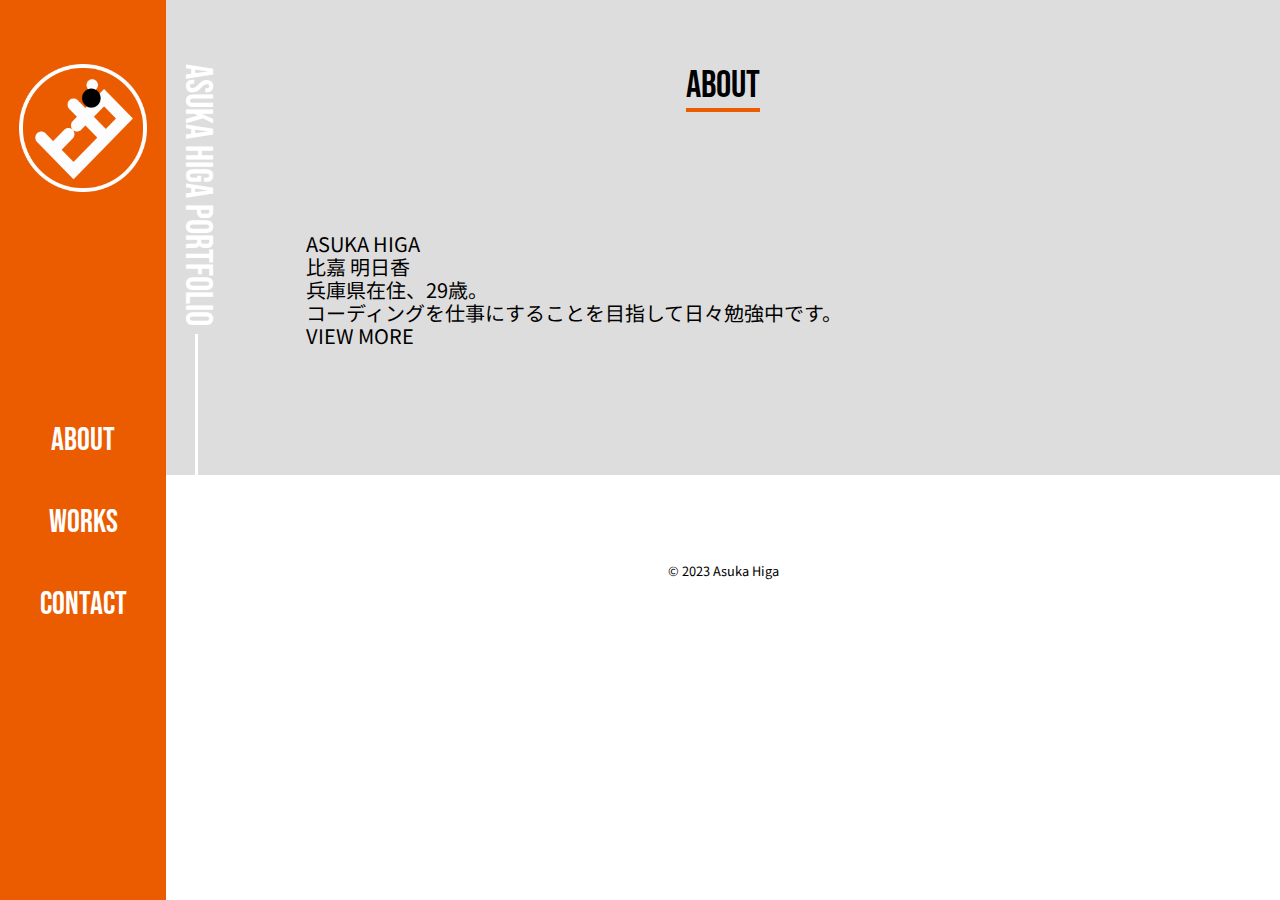
==== index.html @ 5a479517 "9/2" ====
<!DOCTYPE html>
<html lang="ja">

<head>
  <meta charset="UTF-8">
  <meta name="viewport" content="width=device-width, initial-scale=1.0">
  <title>Asuka Higa Portfolio</title>
  <meta name="description" content="コーダー・マークアップエンジニア・フロントエンドエンジニアを目指す、比嘉明日香のポートフォリオサイトです。">
  <link rel="stylesheet" href="css/destyle.css">
  <link rel="stylesheet" href="css/style.css">
  <link rel="preconnect" href="https://fonts.googleapis.com">
  <link rel="preconnect" href="https://fonts.gstatic.com" crossorigin>
  <link href="https://fonts.googleapis.com/css2?family=Bebas+Neue&family=Inter&family=Noto+Sans+JP&display=swap"
    rel="stylesheet">
  <script src="js/jquery-3.7.1.min.js"></script>
  <script src="js/jquery.easing.1.3.js"></script>
  <link rel="icon" href="img/favicon.ico">
</head>

<body>
  <!-- headerとmainで2カラムを作成するためのdiv -->
  <div class="container_header-main">

    <!-- header -->
    <header class="header font2">
      <a href="index.html">
        <img src="img/logo.png" alt="サイトのロゴマーク" class="logo">
      </a>
      <!-- h1 画面左端でスクロールに追従 -->
      <div class="container_h1">
        <h1 class="main-title">ASUKA HIGA PORTFOLIO</h1>
        <div class="main-arrow"></div>
      </div><!-- /.container_h1 -->
      <div class="hamburger-icon">
        <span class="hamburger-icon-dots1"></span>
        <span class="hamburger-icon-dots2"></span>
      </div>
      <nav class="header-nav">
        <ul class="header-nav-list font2">
          <li class="header-nav-item"><a href="about.html">ABOUT</a></li>
          <li class="header-nav-item"><a href="works.html">WORKS</a></li>
          <li class="header-nav-item"><a href="contact.html">CONTACT</a></li>
        </ul>
      </nav>
    </header>

    <!-- mainとfooterを内包するdiv -->
    <div class="container_main-footer">

      <!-- main -->
      <main class="main">

        <!-- about section -->
        <section class="about-section">
          <h2 class="about-title h2 font2">ABOUT</h2>
          <div class="container_about-texts contents">
            <div class="container_name">
              <p class="name_alphabet">ASUKA HIGA</p>
              <p class="name_kanji">比嘉 明日香</p>
            </div><!-- /.container_name -->
            <div class="container_self-introduction">
              <p class="self-introduction-text1">兵庫県在住、29歳。</p>
              <p class="self-introduction-text2">コーディングを仕事にすることを目指して日々勉強中です。</p>
            </div><!-- /.container_self-introduction -->
            <div class="container_viewmore">
              <a href="about.html">
                <p class="viewmore-text">VIEW MORE</p>
              </a>
            </div><!-- /.container_viewmore -->
          </div><!-- /.container_about-texts -->
          <div class="firstview-img"></div>
        </section>
      </main>

      <footer class="footer">
        <small>&copy 2023 Asuka Higa</small>
      </footer>
    </div><!-- /.container_main-footer -->
  </div><!-- /.container_header-main -->

  <script src="js/main.js"></script>
</body>

</html>
---- css/destyle.css ----
/*! destyle.css v4.0.0 | MIT License | https://github.com/nicolas-cusan/destyle.css */

/* Reset box-model and set borders */
/* ============================================ */

*,
::before,
::after {
  box-sizing: border-box;
  border-style: solid;
  border-width: 0;
}

/* Document */
/* ============================================ */

/**
 * 1. Correct the line height in all browsers.
 * 2. Prevent adjustments of font size after orientation changes in iOS.
 * 3. Remove gray overlay on links for iOS.
 */

html {
  line-height: 1.15; /* 1 */
  -webkit-text-size-adjust: 100%; /* 2 */
  -webkit-tap-highlight-color: transparent; /* 3*/
}

/* Sections */
/* ============================================ */

/**
 * Remove the margin in all browsers.
 */

body {
  margin: 0;
}

/**
 * Render the `main` element consistently in IE.
 */

main {
  display: block;
}

/* Vertical rhythm */
/* ============================================ */

p,
table,
blockquote,
address,
pre,
iframe,
form,
figure,
dl {
  margin: 0;
}

/* Headings */
/* ============================================ */

h1,
h2,
h3,
h4,
h5,
h6 {
  font-size: inherit;
  font-weight: inherit;
  margin: 0;
}

/* Lists (enumeration) */
/* ============================================ */

ul,
ol {
  margin: 0;
  padding: 0;
  list-style: none;
}

/* Lists (definition) */
/* ============================================ */

dt {
  font-weight: bold;
}

dd {
  margin-left: 0;
}

/* Grouping content */
/* ============================================ */

/**
 * 1. Add the correct box sizing in Firefox.
 * 2. Show the overflow in Edge and IE.
 */

hr {
  box-sizing: content-box; /* 1 */
  height: 0; /* 1 */
  overflow: visible; /* 2 */
  border-top-width: 1px;
  margin: 0;
  clear: both;
  color: inherit;
}

/**
 * 1. Correct the inheritance and scaling of font size in all browsers.
 * 2. Correct the odd `em` font sizing in all browsers.
 */

pre {
  font-family: monospace, monospace; /* 1 */
  font-size: inherit; /* 2 */
}

address {
  font-style: inherit;
}

/* Text-level semantics */
/* ============================================ */

/**
 * Remove the gray background on active links in IE 10.
 */

a {
  background-color: transparent;
  text-decoration: none;
  color: inherit;
}

/**
 * 1. Remove the bottom border in Chrome 57-
 * 2. Add the correct text decoration in Chrome, Edge, IE, Opera, and Safari.
 */

abbr[title] {
  text-decoration: underline dotted; /* 2 */
}

/**
 * Add the correct font weight in Chrome, Edge, and Safari.
 */

b,
strong {
  font-weight: bolder;
}

/**
 * 1. Correct the inheritance and scaling of font size in all browsers.
 * 2. Correct the odd `em` font sizing in all browsers.
 */

code,
kbd,
samp {
  font-family: monospace, monospace; /* 1 */
  font-size: inherit; /* 2 */
}

/**
 * Add the correct font size in all browsers.
 */

small {
  font-size: 80%;
}

/**
 * Prevent `sub` and `sup` elements from affecting the line height in
 * all browsers.
 */

sub,
sup {
  font-size: 75%;
  line-height: 0;
  position: relative;
  vertical-align: baseline;
}

sub {
  bottom: -0.25em;
}

sup {
  top: -0.5em;
}

/* Replaced content */
/* ============================================ */

/**
 * Prevent vertical alignment issues.
 */

svg,
img,
embed,
object,
iframe {
  vertical-align: bottom;
}

/* Forms */
/* ============================================ */

/**
 * Reset form fields to make them styleable.
 * 1. Make form elements stylable across systems iOS especially.
 * 2. Inherit text-transform from parent.
 */

button,
input,
optgroup,
select,
textarea {
  -webkit-appearance: none; /* 1 */
  appearance: none;
  vertical-align: middle;
  color: inherit;
  font: inherit;
  background: transparent;
  padding: 0;
  margin: 0;
  border-radius: 0;
  text-align: inherit;
  text-transform: inherit; /* 2 */
}

/**
 * Correct cursors for clickable elements.
 */

button,
[type="button"],
[type="reset"],
[type="submit"] {
  cursor: pointer;
}

button:disabled,
[type="button"]:disabled,
[type="reset"]:disabled,
[type="submit"]:disabled {
  cursor: default;
}

/**
 * Improve outlines for Firefox and unify style with input elements & buttons.
 */

:-moz-focusring {
  outline: auto;
}

select:disabled {
  opacity: inherit;
}

/**
 * Remove padding
 */

option {
  padding: 0;
}

/**
 * Reset to invisible
 */

fieldset {
  margin: 0;
  padding: 0;
  min-width: 0;
}

legend {
  padding: 0;
}

/**
 * Add the correct vertical alignment in Chrome, Firefox, and Opera.
 */

progress {
  vertical-align: baseline;
}

/**
 * Remove the default vertical scrollbar in IE 10+.
 */

textarea {
  overflow: auto;
}

/**
 * Correct the cursor style of increment and decrement buttons in Chrome.
 */

[type="number"]::-webkit-inner-spin-button,
[type="number"]::-webkit-outer-spin-button {
  height: auto;
}

/**
 * Correct the outline style in Safari.
 */

[type="search"] {
  outline-offset: -2px; /* 1 */
}

/**
 * Remove the inner padding in Chrome and Safari on macOS.
 */

[type="search"]::-webkit-search-decoration {
  -webkit-appearance: none;
}

/**
 * 1. Correct the inability to style clickable types in iOS and Safari.
 * 2. Fix font inheritance.
 */

::-webkit-file-upload-button {
  -webkit-appearance: button; /* 1 */
  font: inherit; /* 2 */
}

/**
 * Fix appearance for Firefox
 */
[type="number"] {
  -moz-appearance: textfield;
}

/**
 * Clickable labels
 */

label[for] {
  cursor: pointer;
}

/* Interactive */
/* ============================================ */

/*
 * Add the correct display in Edge, IE 10+, and Firefox.
 */

details {
  display: block;
}

/*
 * Add the correct display in all browsers.
 */

summary {
  display: list-item;
}

/*
 * Remove outline for editable content.
 */

[contenteditable]:focus {
  outline: auto;
}

/* Tables */
/* ============================================ */

/**
1. Correct table border color inheritance in all Chrome and Safari.
*/

table {
  border-color: inherit; /* 1 */
  border-collapse: collapse;
}

caption {
  text-align: left;
}

td,
th {
  vertical-align: top;
  padding: 0;
}

th {
  text-align: left;
  font-weight: bold;
}
---- css/style.css ----
@charset "UTF-8";
/******************
      colors
*******************/
/******************
  メディアクエリ
*******************/
/******************
      fonts
*******************/
html {
  font-size: 100%;
}

body {
  font-family: "Noto Sans JP", sans-serif;
  font-size: 1.25rem;
}
@media screen and (max-width: 767px) {
  body {
    font-size: 1rem;
  }
}

.font2 {
  font-family: "Bebas Neue", sans-serif;
}

.font3 {
  font-family: "Inter", sans-serif;
  font-size: 1.8125rem;
}
@media screen and (max-width: 767px) {
  .font3 {
    font-size: 1rem;
  }
}

/******************
    全体で共通
*******************/
a {
  cursor: pointer;
}

section {
  padding: 64px 0 128px 0;
}

.contents {
  width: 75%;
  margin: 0 auto;
}

.h2 {
  width: -moz-fit-content;
  width: fit-content;
  font-size: clamp(2rem, 3vw, 3.5rem);
  border-bottom: 4px solid #EB5C01;
  margin: 0 auto 120px;
}
@media screen and (max-width: 767px) {
  .h2 {
    font-size: 1.5rem;
    margin: 0 auto 48px;
  }
}

/******************
      body
*******************/
.container_header-main {
  display: flex;
}
@media screen and (max-width: 767px) {
  .container_header-main {
    display: block;
  }
}

/******************
      header
*******************/
.header {
  background-color: #EB5C01;
  width: 13%;
  max-width: 192px;
  height: 100vh;
  display: flex;
  flex-direction: column;
  position: sticky;
  top: 0;
  padding-top: 64px;
  position: sticky;
  z-index: 10;
}
@media screen and (max-width: 767px) {
  .header {
    width: 100%;
    max-width: none;
    height: 80px;
    flex-direction: row;
    padding: 16px;
    align-items: center;
    justify-content: space-between;
  }
}
.header .logo {
  display: block;
  margin: 0 auto;
  width: 80%;
  max-width: 128px;
}
@media screen and (max-width: 767px) {
  .header .logo {
    width: 48px;
    max-width: none;
  }
}
.header .container_h1 {
  width: -moz-fit-content;
  width: fit-content;
  display: flex;
  flex-direction: column;
  align-items: center;
  padding: 0 8px;
  position: absolute;
  top: 64px;
  left: 100%;
}
@media screen and (max-width: 767px) {
  .header .container_h1 {
    writing-mode: horizontal-tb;
    position: static;
  }
}
.header .container_h1 .main-title {
  font-size: clamp(2rem, 3vw, 3.5rem);
  color: #fff;
  writing-mode: vertical-rl;
  margin-bottom: 8px;
}
@media screen and (max-width: 767px) {
  .header .container_h1 .main-title {
    font-size: 1.5rem;
    writing-mode: horizontal-tb;
    border-top: solid 1px #fff;
    border-bottom: solid 1px #fff;
    margin: 0;
    padding-inline: 8px;
  }
}
.header .container_h1 .main-arrow {
  width: 3px;
  height: 200px;
  background-color: #fff;
}
@media screen and (max-width: 767px) {
  .header .container_h1 .main-arrow {
    display: none;
  }
}
.header .hamburger-icon {
  display: none;
}
@media screen and (max-width: 767px) {
  .header .hamburger-icon {
    width: 30px;
    height: 30px;
    display: flex;
    align-items: center;
    justify-content: center;
    cursor: pointer;
  }
}
.header .hamburger-icon .hamburger-icon-dots1,
.header .hamburger-icon .hamburger-icon-dots2 {
  display: block;
  background-color: #fff;
  width: 6px;
  height: 6px;
  border-radius: 50%;
  position: absolute;
  transition: transform 0.4s ease;
  transform-origin: center;
}
.header .hamburger-icon .hamburger-icon-dots1::before,
.header .hamburger-icon .hamburger-icon-dots2::before {
  content: "";
  display: block;
  background-color: #fff;
  width: 6px;
  height: 6px;
  border-radius: 50%;
  position: absolute;
  margin-top: -12px;
}
.header .hamburger-icon .hamburger-icon-dots1::after,
.header .hamburger-icon .hamburger-icon-dots2::after {
  content: "";
  display: block;
  background-color: #fff;
  width: 6px;
  height: 6px;
  border-radius: 50%;
  position: absolute;
  margin-top: 12px;
}
.header .hamburger-icon .hamburger-icon-dots1.active {
  transform: rotate(225deg);
}
.header .hamburger-icon .hamburger-icon-dots2.active {
  transform: rotate(-225deg);
}
.header .header-nav {
  flex-grow: 1;
  display: flex;
  align-items: center;
  justify-content: center;
  transition: transform 0.4s ease;
  z-index: -10;
}
@media screen and (max-width: 767px) {
  .header .header-nav {
    width: 100%;
    height: 48px;
    justify-content: space-between;
    position: absolute;
    top: -48px;
    left: 0;
    border-top: solid 1px #fff;
    border-bottom: solid 1px #fff;
    background-color: #EB5C01;
  }
  .header .header-nav.open {
    transform: translateY(128px);
  }
}
@media screen and (max-width: 767px) {
  .header .header-nav-list {
    width: 100%;
    display: flex;
  }
}
.header .header-nav-item {
  font-size: max(2.5vw, 1rem);
  color: #fff;
  text-align: center;
  margin-bottom: 5vh;
}
@media screen and (max-width: 767px) {
  .header .header-nav-item {
    font-size: 1.5rem;
    height: 48px;
    width: 33%;
    display: flex;
    margin: 0 auto;
    align-items: center;
    justify-content: center;
  }
  .header .header-nav-item:not(:last-child) {
    border-right: solid 1px #fff;
  }
}
.header .header-nav-item.active::before {
  content: "> ";
}
.header .header-nav-item.active::after {
  content: " <";
}

/******************
      main
*******************/
.container_main-footer {
  flex-grow: 1;
}

/******************
    about section
*******************/
.about-section {
  background-color: #DEDDDD;
}

/******************
      footer
*******************/
.footer {
  height: 192px;
}
.footer small {
  font-size: 0.8rem;
  display: block;
  line-height: 192px;
  text-align: center;
}/*# sourceMappingURL=style.css.map */
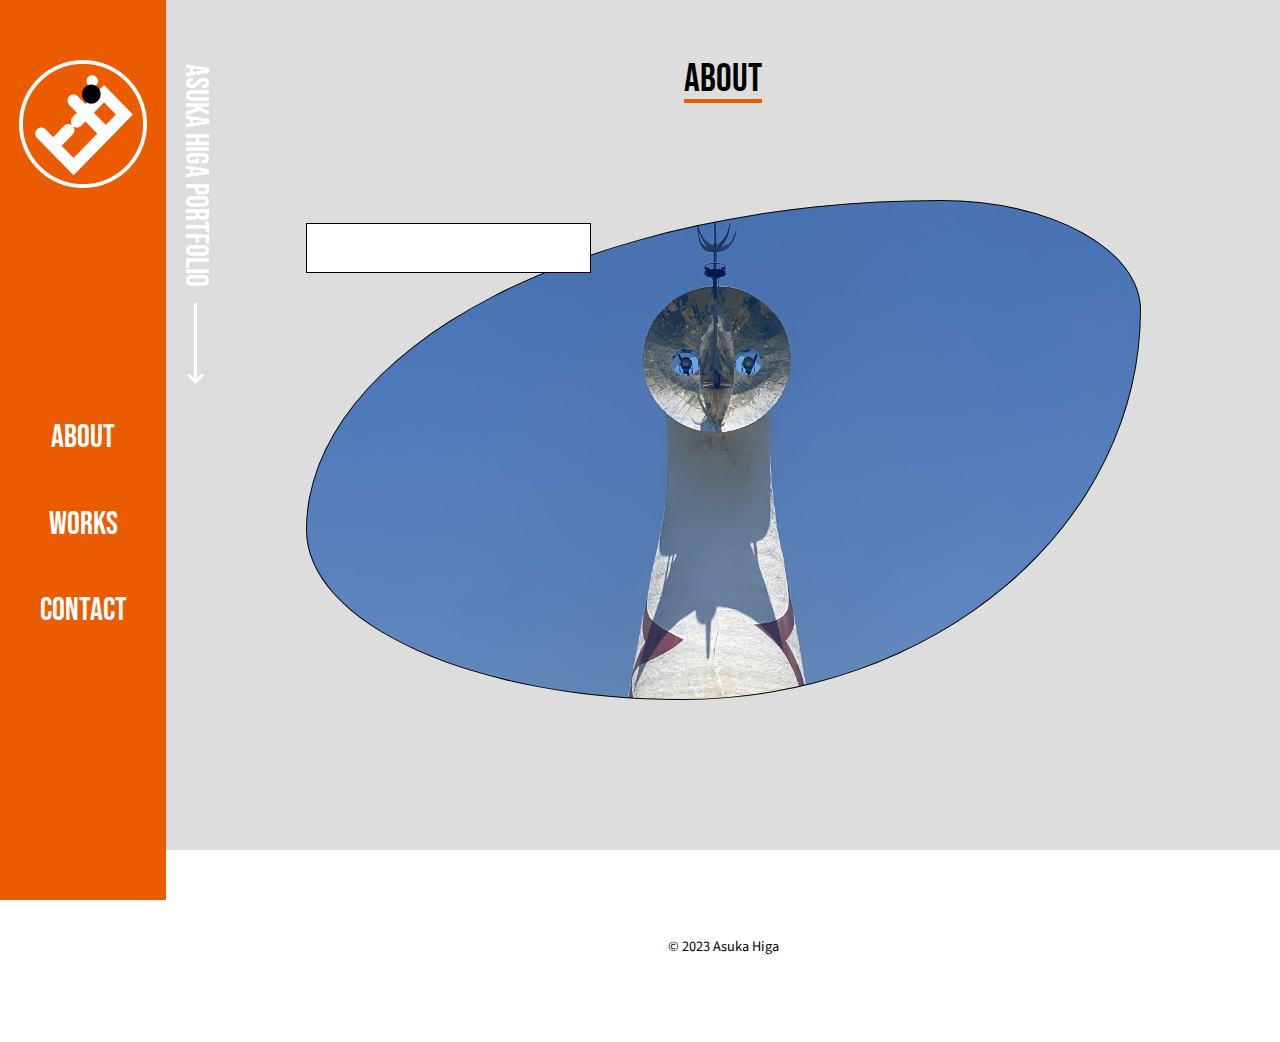
==== commit 799258dd: "9/3 途中" ====
--- a/index.html
+++ b/index.html
@@ -23,20 +23,22 @@
 
     <!-- header -->
     <header class="header font2">
-      <a href="index.html">
-        <img src="img/logo.png" alt="サイトのロゴマーク" class="logo">
-      </a>
-      <!-- h1 画面左端でスクロールに追従 -->
-      <div class="container_h1">
-        <h1 class="main-title">ASUKA HIGA PORTFOLIO</h1>
-        <div class="main-arrow"></div>
-      </div><!-- /.container_h1 -->
-      <div class="hamburger-icon">
-        <span class="hamburger-icon-dots1"></span>
-        <span class="hamburger-icon-dots2"></span>
-      </div>
+      <div class="container_logo-h1-hamburger-menu">
+        <a href="index.html">
+          <img src="img/logo.png" alt="サイトのロゴマーク" class="logo">
+        </a>
+        <!-- h1 画面左端でスクロールに追従 -->
+        <div class="container_h1">
+          <h1 class="main-title font2">ASUKA HIGA PORTFOLIO</h1>
+          <div class="main-arrow"></div>
+        </div><!-- /.container_h1 -->
+        <div class="hamburger-icon">
+          <span class="hamburger-icon-dots1"></span>
+          <span class="hamburger-icon-dots2"></span>
+        </div>
+      </div><!-- /.container_logo-h1-hamburger-menu -->
       <nav class="header-nav">
-        <ul class="header-nav-list font2">
+        <ul class="header-nav-list">
           <li class="header-nav-item"><a href="about.html">ABOUT</a></li>
           <li class="header-nav-item"><a href="works.html">WORKS</a></li>
           <li class="header-nav-item"><a href="contact.html">CONTACT</a></li>
@@ -53,22 +55,22 @@
         <!-- about section -->
         <section class="about-section">
           <h2 class="about-title h2 font2">ABOUT</h2>
+          <div class="firstview-img"></div>
           <div class="container_about-texts contents">
             <div class="container_name">
-              <p class="name_alphabet">ASUKA HIGA</p>
-              <p class="name_kanji">比嘉 明日香</p>
+              <p class="name_alphabet font2">ASUKA HIGA</p>
+              <p class="name_kanji font3">比嘉 明日香</p>
             </div><!-- /.container_name -->
             <div class="container_self-introduction">
               <p class="self-introduction-text1">兵庫県在住、29歳。</p>
-              <p class="self-introduction-text2">コーディングを仕事にすることを目指して日々勉強中です。</p>
+              <p class="self-introduction-text2">コーディングを仕事にすることを目指して<br>日々勉強中です。</p>
             </div><!-- /.container_self-introduction -->
             <div class="container_viewmore">
               <a href="about.html">
-                <p class="viewmore-text">VIEW MORE</p>
+                <p class="viewmore-text font2">VIEW MORE<span class="viewmore-arrow">&gt;&gt;</span></p>
               </a>
             </div><!-- /.container_viewmore -->
           </div><!-- /.container_about-texts -->
-          <div class="firstview-img"></div>
         </section>
       </main>
 
--- a/css/style.css
+++ b/css/style.css
@@ -1,20 +1,22 @@
 @charset "UTF-8";
-/******************
-      colors
-*******************/
-/******************
-  メディアクエリ
-*******************/
-/******************
-      fonts
-*******************/
+/* --------------------
+        colors
+-------------------- */
+/* --------------------
+        @media
+-------------------- */
+/* --------------------
+        fonts
+-------------------- */
 html {
   font-size: 100%;
 }
 
+/* 基本のフォント */
 body {
   font-family: "Noto Sans JP", sans-serif;
-  font-size: 1.25rem;
+  font-size: 1.125rem;
+  line-height: 1.8rem;
 }
 @media screen and (max-width: 767px) {
   body {
@@ -22,23 +24,64 @@
   }
 }
 
-.font2 {
+/* 見出しなど用 */
+/* font2の上下余白を調整 */
+.font2:not(.header-nav-item) {
   font-family: "Bebas Neue", sans-serif;
-}
-
+  line-height: 1.3;
+}
+.font2:not(.header-nav-item)::before, .font2:not(.header-nav-item)::after {
+  content: "";
+  display: block;
+  height: 0;
+  width: 0;
+}
+.font2:not(.header-nav-item)::before {
+  margin-bottom: calc(-0.2375em + 0px);
+}
+.font2:not(.header-nav-item)::after {
+  margin-top: calc(-0.33125em + 0px);
+}
+
+/* 名前の漢字用 */
 .font3 {
+  /* フォントの上下余白を調整 */
+  font-family: "Senobi-Gothic", sans-serif;
+  font-size: 1.6rem;
+  letter-spacing: -0.2em;
+  line-height: 1.3;
+}
+@font-face {
+  font-family: "Senobi-Gothic";
+  src: url(/font/Senobi-Gothic-Medium.ttf) format("truetype");
+}
+.font3::before, .font3::after {
+  content: "";
+  display: block;
+  height: 0;
+  width: 0;
+}
+.font3::before {
+  margin-bottom: calc(-0.20625em + 0px);
+}
+.font3::after {
+  margin-top: calc(-0.1671875em + 0px);
+}
+
+/* スキルの見出し用 */
+.font4 {
   font-family: "Inter", sans-serif;
   font-size: 1.8125rem;
 }
 @media screen and (max-width: 767px) {
-  .font3 {
+  .font4 {
     font-size: 1rem;
   }
 }
 
-/******************
-    全体で共通
-*******************/
+/* --------------------
+      全体で共通
+-------------------- */
 a {
   cursor: pointer;
 }
@@ -49,26 +92,33 @@
 
 .contents {
   width: 75%;
+  height: -moz-fit-content;
+  height: fit-content;
   margin: 0 auto;
 }
 
 .h2 {
   width: -moz-fit-content;
   width: fit-content;
-  font-size: clamp(2rem, 3vw, 3.5rem);
+  font-size: 2.4375rem;
   border-bottom: 4px solid #EB5C01;
   margin: 0 auto 120px;
+  padding: 0 0 6px 0;
 }
 @media screen and (max-width: 767px) {
   .h2 {
-    font-size: 1.5rem;
+    font-size: 1.875rem;
     margin: 0 auto 48px;
-  }
-}
-
-/******************
-      body
-*******************/
+    padding: 0 0 4px 0;
+  }
+}
+
+/* --------------------
+        z-index
+-------------------- */
+/* -------------------
+        body
+------------------- */
 .container_header-main {
   display: flex;
 }
@@ -78,9 +128,9 @@
   }
 }
 
-/******************
-      header
-*******************/
+/* -------------------
+        header
+------------------- */
 .header {
   background-color: #EB5C01;
   width: 13%;
@@ -92,7 +142,14 @@
   top: 0;
   padding-top: 64px;
   position: sticky;
-  z-index: 10;
+  z-index: 100;
+  /* logol/h1/hamburger-menuのコンテナ */
+  /* ロゴ画像 */
+  /* h1と矢印のコンテナ */
+  /* h1 */
+  /* 矢印 */
+  /* ハンバーガーメニューのアイコン */
+  /* ナビゲーション */
 }
 @media screen and (max-width: 767px) {
   .header {
@@ -100,9 +157,22 @@
     max-width: none;
     height: 80px;
     flex-direction: row;
-    padding: 16px;
     align-items: center;
     justify-content: space-between;
+    padding: 0;
+  }
+}
+.header .container_logo-h1-hamburger-menu {
+  background-color: #EB5C01;
+  justify-content: space-between;
+  align-items: center;
+  z-index: 10;
+}
+@media screen and (max-width: 767px) {
+  .header .container_logo-h1-hamburger-menu {
+    display: flex;
+    width: 100%;
+    padding: 16px;
   }
 }
 .header .logo {
@@ -120,6 +190,8 @@
 .header .container_h1 {
   width: -moz-fit-content;
   width: fit-content;
+  height: -moz-fit-content;
+  height: fit-content;
   display: flex;
   flex-direction: column;
   align-items: center;
@@ -130,33 +202,66 @@
 }
 @media screen and (max-width: 767px) {
   .header .container_h1 {
-    writing-mode: horizontal-tb;
-    position: static;
-  }
-}
-.header .container_h1 .main-title {
-  font-size: clamp(2rem, 3vw, 3.5rem);
+    position: initial;
+    padding: 4px;
+    border-top: solid 1px #fff;
+    border-bottom: solid 1px #fff;
+  }
+}
+.header .main-title {
   color: #fff;
+  font-size: 2rem;
   writing-mode: vertical-rl;
-  margin-bottom: 8px;
-}
-@media screen and (max-width: 767px) {
-  .header .container_h1 .main-title {
+  margin: 0 0 16px 0;
+}
+@media screen and (max-width: 767px) {
+  .header .main-title {
     font-size: 1.5rem;
     writing-mode: horizontal-tb;
-    border-top: solid 1px #fff;
-    border-bottom: solid 1px #fff;
     margin: 0;
     padding-inline: 8px;
   }
 }
-.header .container_h1 .main-arrow {
+.header .main-arrow {
+  background-color: #fff;
   width: 3px;
-  height: 200px;
-  background-color: #fff;
-}
-@media screen and (max-width: 767px) {
-  .header .container_h1 .main-arrow {
+  height: 80px;
+  position: relative;
+  border-radius: 0 0 4px 4px;
+  transition: all 1s linear(0, 0.25, 0.5, 0.75, 1, 0.9, 0.95, 1);
+}
+.header .main-arrow::before {
+  content: "";
+  background-color: #fff;
+  width: 3px;
+  height: 12px;
+  position: absolute;
+  bottom: 0px;
+  transform-origin: bottom;
+  right: 1px;
+  transform: rotate(45deg);
+}
+.header .main-arrow::after {
+  content: "";
+  background-color: #fff;
+  width: 3px;
+  height: 12px;
+  position: absolute;
+  bottom: 0px;
+  transform-origin: bottom;
+  left: 1px;
+  transform: rotate(-45deg);
+}
+.header .main-arrow.load {
+  height: calc(100vh - 337px);
+}
+@media screen and (max-width: 960px) {
+  .header .main-arrow.load {
+    height: 513px;
+  }
+}
+@media screen and (max-width: 767px) {
+  .header .main-arrow {
     display: none;
   }
 }
@@ -173,8 +278,8 @@
     cursor: pointer;
   }
 }
-.header .hamburger-icon .hamburger-icon-dots1,
-.header .hamburger-icon .hamburger-icon-dots2 {
+.header .hamburger-icon-dots1,
+.header .hamburger-icon-dots2 {
   display: block;
   background-color: #fff;
   width: 6px;
@@ -184,8 +289,8 @@
   transition: transform 0.4s ease;
   transform-origin: center;
 }
-.header .hamburger-icon .hamburger-icon-dots1::before,
-.header .hamburger-icon .hamburger-icon-dots2::before {
+.header .hamburger-icon-dots1::before,
+.header .hamburger-icon-dots2::before {
   content: "";
   display: block;
   background-color: #fff;
@@ -195,8 +300,8 @@
   position: absolute;
   margin-top: -12px;
 }
-.header .hamburger-icon .hamburger-icon-dots1::after,
-.header .hamburger-icon .hamburger-icon-dots2::after {
+.header .hamburger-icon-dots1::after,
+.header .hamburger-icon-dots2::after {
   content: "";
   display: block;
   background-color: #fff;
@@ -206,10 +311,10 @@
   position: absolute;
   margin-top: 12px;
 }
-.header .hamburger-icon .hamburger-icon-dots1.active {
+.header .hamburger-icon-dots1.active {
   transform: rotate(225deg);
 }
-.header .hamburger-icon .hamburger-icon-dots2.active {
+.header .hamburger-icon-dots2.active {
   transform: rotate(-225deg);
 }
 .header .header-nav {
@@ -218,7 +323,7 @@
   align-items: center;
   justify-content: center;
   transition: transform 0.4s ease;
-  z-index: -10;
+  z-index: 5;
 }
 @media screen and (max-width: 767px) {
   .header .header-nav {
@@ -243,7 +348,7 @@
   }
 }
 .header .header-nav-item {
-  font-size: max(2.5vw, 1rem);
+  font-size: max(2.5vw, 1.4rem);
   color: #fff;
   text-align: center;
   margin-bottom: 5vh;
@@ -262,30 +367,180 @@
     border-right: solid 1px #fff;
   }
 }
-.header .header-nav-item.active::before {
+.header .header-nav-item.open::before {
   content: "> ";
 }
-.header .header-nav-item.active::after {
+.header .header-nav-item.open::after {
   content: " <";
 }
 
-/******************
-      main
-*******************/
+/* --------------------
+        main
+-------------------- */
 .container_main-footer {
   flex-grow: 1;
 }
 
-/******************
-    about section
-*******************/
+/* --------------------
+      about section
+-------------------- */
 .about-section {
   background-color: #DEDDDD;
-}
-
-/******************
-      footer
-*******************/
+  /* viewmoreの下に余白ができているので調整 */
+  padding: 64px 0 98px 0;
+  position: relative;
+  /* 名前のコンテナ */
+  /* viewmoreボタン */
+}
+.about-section .container_name {
+  background-color: #fff;
+  width: 0;
+  height: 50px;
+  display: flex;
+  border: 1px solid #000;
+  margin-bottom: 320px;
+  transition: all 0.6s ease-in-out;
+  overflow: hidden;
+  position: relative;
+  opacity: 0;
+}
+.about-section .container_name.load {
+  opacity: 1;
+  width: 285px;
+  padding: 12px 24px;
+}
+.about-section .container_name::before {
+  content: "";
+  animation: display 0.7s cubic-bezier(0.4, 0, 0.2, 1) 0.6s forwards;
+  background: #fff;
+  position: absolute;
+  top: 0;
+  right: 0;
+  bottom: 0;
+  left: 0;
+  pointer-events: none;
+  z-index: 1;
+}
+@keyframes display {
+  100% {
+    transform: translateX(100%);
+  }
+}
+@media screen and (max-width: 767px) {
+  .about-section .container_name {
+    display: block;
+    width: -moz-fit-content;
+    width: fit-content;
+    height: -moz-fit-content;
+    height: fit-content;
+  }
+}
+.about-section .name_alphabet {
+  font-size: 2rem;
+  margin-right: 16px;
+  display: none;
+}
+.about-section .name_alphabet.load {
+  display: block;
+}
+@media screen and (max-width: 767px) {
+  .about-section .name_alphabet {
+    font-size: 1.5rem;
+  }
+}
+.about-section .name_kanji {
+  display: none;
+}
+.about-section .name_kanji.load {
+  display: block;
+}
+.about-section .container_self-introduction {
+  background-color: #fff;
+  width: 0;
+  height: 112px;
+  border: 1px solid #000;
+  margin: 0 0 0 calc(100% - 396px);
+  overflow: hidden;
+  position: relative;
+  transition: all 0.7s ease-in-out;
+  opacity: 0;
+}
+.about-section .container_self-introduction.load {
+  opacity: 1;
+  width: 396px;
+  padding: 12px 24px;
+}
+.about-section .container_self-introduction::before {
+  content: "";
+  animation: display 0.7s cubic-bezier(0.4, 0, 0.2, 1) 1.8s forwards;
+  background: #fff;
+  position: absolute;
+  top: 0;
+  right: 0;
+  bottom: 0;
+  left: 0;
+  pointer-events: none;
+  z-index: 1;
+}
+.about-section .self-introduction-text1,
+.about-section .self-introduction-text2 {
+  display: none;
+}
+.about-section .self-introduction-text1.load,
+.about-section .self-introduction-text2.load {
+  display: block;
+}
+.about-section .container_viewmore {
+  background-color: #EB5C01;
+  color: #fff;
+  font-size: 1.875rem;
+  width: -moz-fit-content;
+  width: fit-content;
+  border: 1px solid #000;
+  margin: 0 0 0 auto;
+  padding: 12px 24px;
+  transform: translate(-24px, -30px);
+  opacity: 0;
+  animation: opacity-fuwa 0.8s forwards 2.5s;
+}
+@keyframes opacity-fuwa {
+  100% {
+    opacity: 1;
+  }
+}
+.about-section .viewmore-text {
+  height: -moz-fit-content;
+  height: fit-content;
+}
+.about-section .viewmore-text:hover .viewmore-arrow {
+  animation: viewmore-arrow 0.4s infinite alternate;
+}
+@keyframes viewmore-arrow {
+  100% {
+    transform: translateX(8px);
+  }
+}
+.about-section .viewmore-arrow {
+  display: inline-block;
+  margin: 0 0 0 8px;
+}
+.about-section .firstview-img {
+  width: 75%;
+  height: 500px;
+  margin: 0 auto;
+  border: solid 1px #000;
+  border-radius: 76% 24% 55% 45%/66% 22% 78% 34%;
+  position: absolute;
+  top: 200px;
+  right: 0;
+  left: 0;
+  background-image: url("/img/firstview.jpeg");
+  background-size: cover;
+  background-position: center top;
+}
+/* --------------------
+        footer
+-------------------- */
 .footer {
   height: 192px;
 }
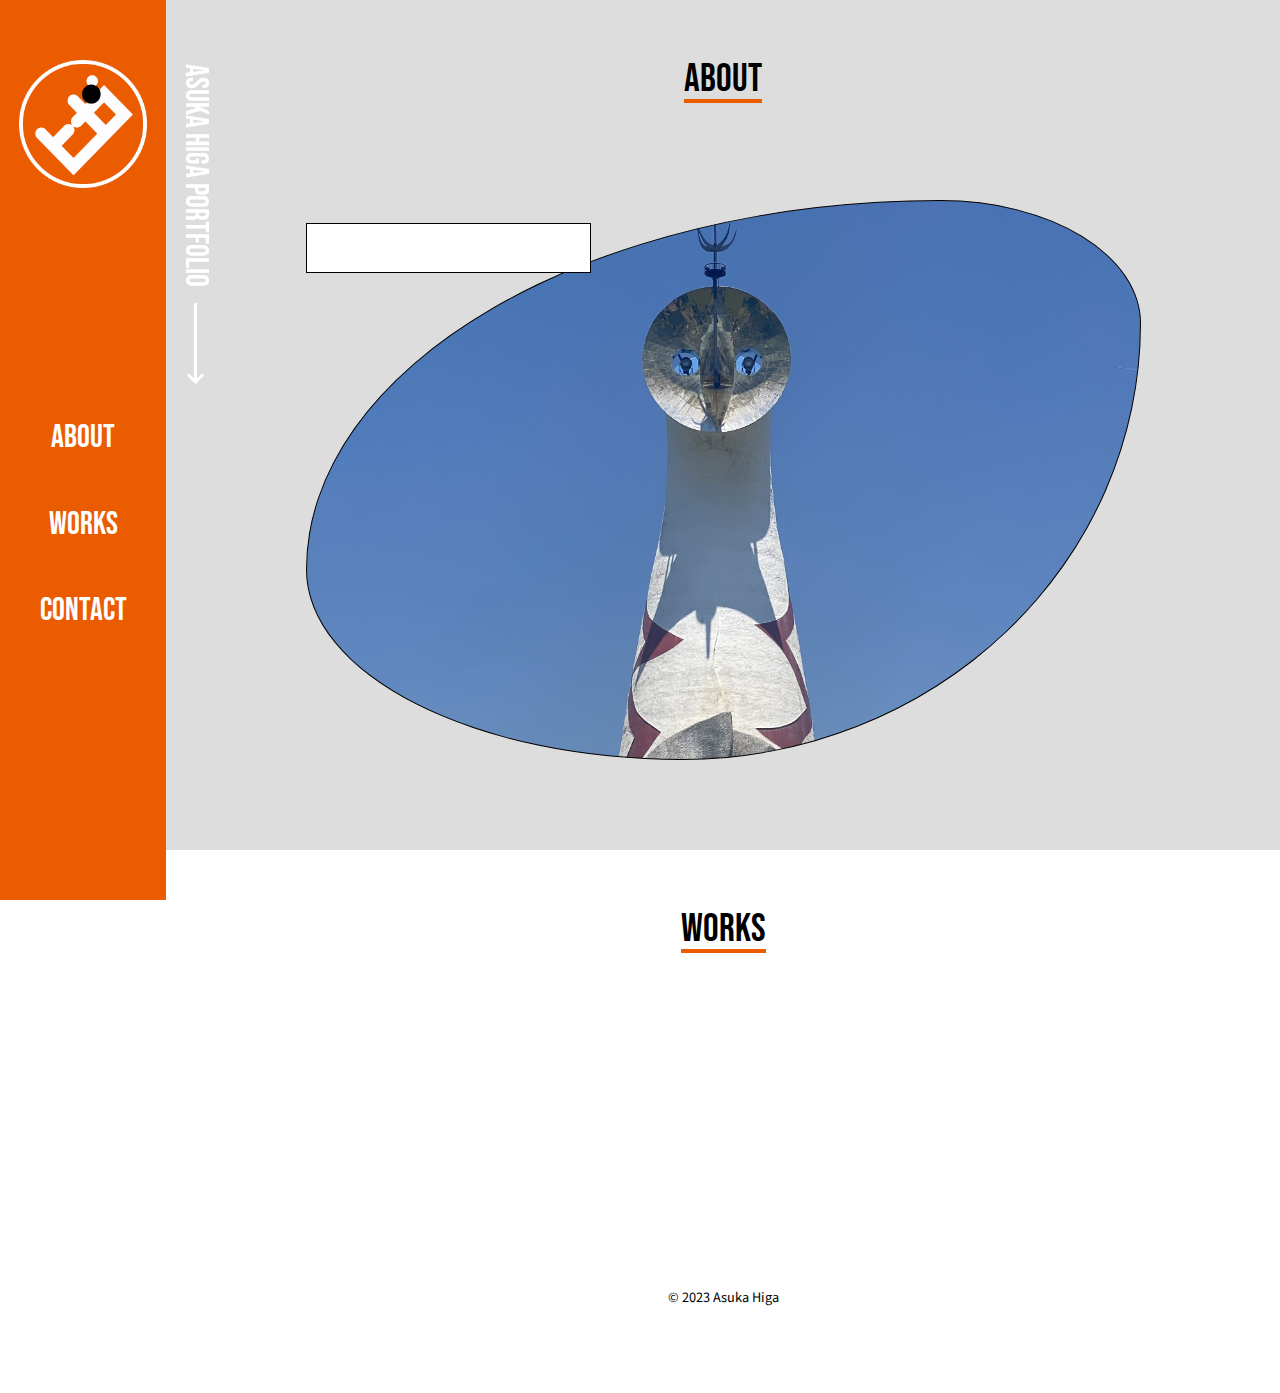
==== commit 4426071c: "9/3　夜" ====
--- a/index.html
+++ b/index.html
@@ -63,7 +63,7 @@
             </div><!-- /.container_name -->
             <div class="container_self-introduction">
               <p class="self-introduction-text1">兵庫県在住、29歳。</p>
-              <p class="self-introduction-text2">コーディングを仕事にすることを目指して<br>日々勉強中です。</p>
+              <p class="self-introduction-text2">コーディングを仕事にすることを<br class="br-sp">目指して<br class="br-pc">日々勉強中です。</p>
             </div><!-- /.container_self-introduction -->
             <div class="container_viewmore">
               <a href="about.html">
@@ -71,6 +71,16 @@
               </a>
             </div><!-- /.container_viewmore -->
           </div><!-- /.container_about-texts -->
+        </section>
+
+        <!-- works section -->
+        <section class="works-section section">
+          <h2 class="works-title h2 font2">WORKS</h2>
+          <div class="container_works-contents">
+            <a href="works-detail.html">
+              <div class="works-content1"></div>
+            </a>
+          </div>
         </section>
       </main>
 
--- a/css/style.css
+++ b/css/style.css
@@ -67,6 +67,11 @@
 .font3::after {
   margin-top: calc(-0.1671875em + 0px);
 }
+@media screen and (max-width: 767px) {
+  .font3 {
+    font-size: 1.6rem;
+  }
+}
 
 /* スキルの見出し用 */
 .font4 {
@@ -107,7 +112,7 @@
 }
 @media screen and (max-width: 767px) {
   .h2 {
-    font-size: 1.875rem;
+    font-size: 2rem;
     margin: 0 auto 48px;
     padding: 0 0 4px 0;
   }
@@ -389,8 +394,43 @@
   /* viewmoreの下に余白ができているので調整 */
   padding: 64px 0 98px 0;
   position: relative;
+  /* ファーストビュー　画像 */
   /* 名前のコンテナ */
   /* viewmoreボタン */
+}
+@media screen and (max-width: 767px) {
+  .about-section {
+    padding: 24px 0 38px 0;
+  }
+}
+.about-section .firstview-img {
+  width: 75%;
+  height: 560px;
+  margin: 0 auto;
+  border: solid 1px #000;
+  border-radius: 76% 24% 55% 45%/66% 22% 78% 34%;
+  position: absolute;
+  top: 200px;
+  right: 0;
+  left: 0;
+  background-image: url("/img/firstview.jpeg");
+  background-size: cover;
+  background-position: center top;
+  overflow: hidden;
+}
+@media screen and (max-width: 767px) {
+  .about-section .firstview-img {
+    width: 150vw;
+    margin: 0 calc(50% - 50vw);
+    top: 120px;
+    left: -20%;
+  }
+}
+@media screen and (max-width: 767px) {
+  .about-section .container_about-texts {
+    width: 100%;
+    padding: 0 16px;
+  }
 }
 .about-section .container_name {
   background-color: #fff;
@@ -404,10 +444,22 @@
   position: relative;
   opacity: 0;
 }
+@media screen and (max-width: 767px) {
+  .about-section .container_name {
+    height: 87px;
+    margin-bottom: 360px;
+  }
+}
 .about-section .container_name.load {
   opacity: 1;
   width: 285px;
   padding: 12px 24px;
+}
+@media screen and (max-width: 767px) {
+  .about-section .container_name.load {
+    width: 156px;
+    padding: 12px 20px;
+  }
 }
 .about-section .container_name::before {
   content: "";
@@ -429,15 +481,11 @@
 @media screen and (max-width: 767px) {
   .about-section .container_name {
     display: block;
-    width: -moz-fit-content;
-    width: fit-content;
-    height: -moz-fit-content;
-    height: fit-content;
   }
 }
 .about-section .name_alphabet {
   font-size: 2rem;
-  margin-right: 16px;
+  margin: 0 16px 0 0;
   display: none;
 }
 .about-section .name_alphabet.load {
@@ -445,7 +493,8 @@
 }
 @media screen and (max-width: 767px) {
   .about-section .name_alphabet {
-    font-size: 1.5rem;
+    font-size: 2rem;
+    margin: 0 0 8px 0;
   }
 }
 .about-section .name_kanji {
@@ -465,10 +514,23 @@
   transition: all 0.7s ease-in-out;
   opacity: 0;
 }
+@media screen and (max-width: 767px) {
+  .about-section .container_self-introduction {
+    height: 98px;
+    margin: 0 0 40px calc(100% - 282px);
+  }
+}
 .about-section .container_self-introduction.load {
   opacity: 1;
   width: 396px;
   padding: 12px 24px;
+}
+@media screen and (max-width: 767px) {
+  .about-section .container_self-introduction.load {
+    padding: 12px 20px;
+    width: 282px;
+    line-height: 1.5rem;
+  }
 }
 .about-section .container_self-introduction::before {
   content: "";
@@ -489,6 +551,22 @@
 .about-section .self-introduction-text1.load,
 .about-section .self-introduction-text2.load {
   display: block;
+}
+.about-section .br-pc {
+  display: inline;
+}
+@media screen and (max-width: 767px) {
+  .about-section .br-pc {
+    display: none;
+  }
+}
+.about-section .br-sp {
+  display: none;
+}
+@media screen and (max-width: 767px) {
+  .about-section .br-sp {
+    display: inline;
+  }
 }
 .about-section .container_viewmore {
   background-color: #EB5C01;
@@ -508,6 +586,13 @@
     opacity: 1;
   }
 }
+@media screen and (max-width: 767px) {
+  .about-section .container_viewmore {
+    font-size: 1.5rem;
+    transform: none;
+    margin: 0 auto;
+  }
+}
 .about-section .viewmore-text {
   height: -moz-fit-content;
   height: fit-content;
@@ -524,20 +609,7 @@
   display: inline-block;
   margin: 0 0 0 8px;
 }
-.about-section .firstview-img {
-  width: 75%;
-  height: 500px;
-  margin: 0 auto;
-  border: solid 1px #000;
-  border-radius: 76% 24% 55% 45%/66% 22% 78% 34%;
-  position: absolute;
-  top: 200px;
-  right: 0;
-  left: 0;
-  background-image: url("/img/firstview.jpeg");
-  background-size: cover;
-  background-position: center top;
-}
+
 /* --------------------
         footer
 -------------------- */
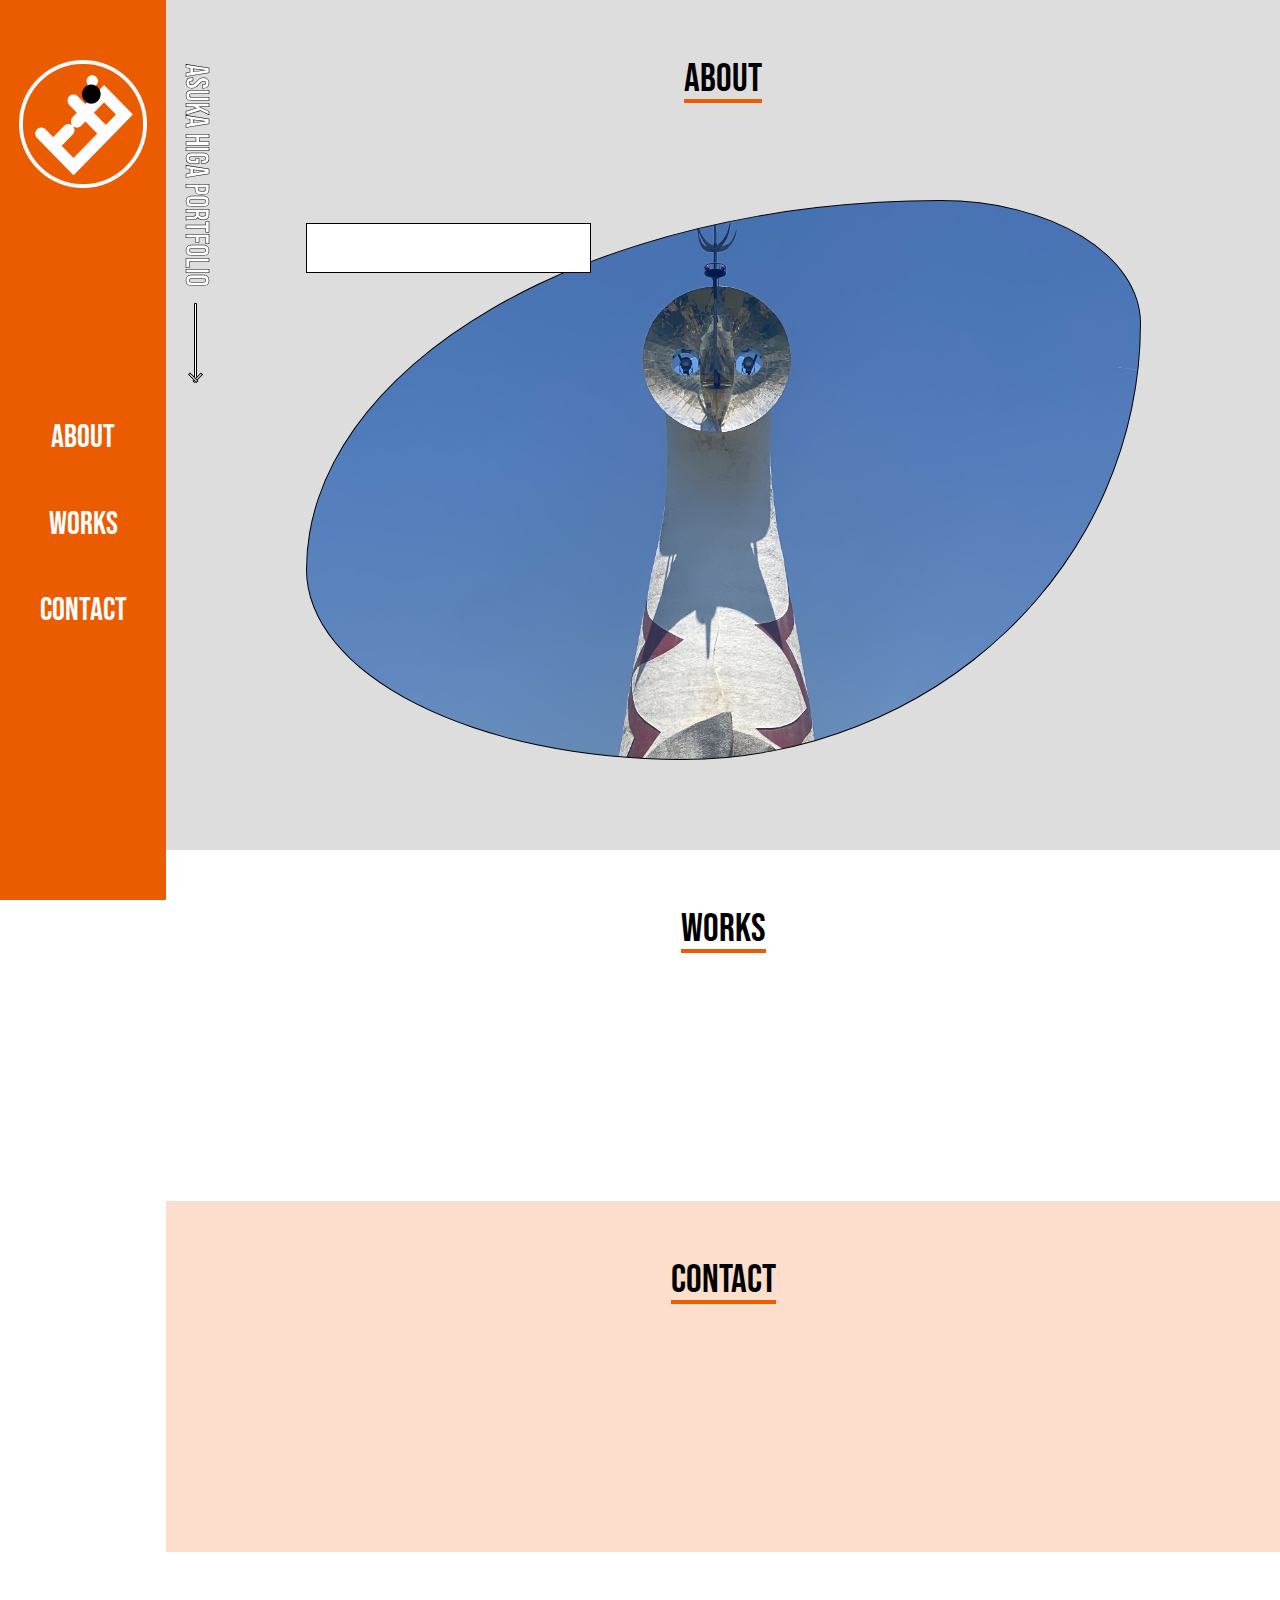
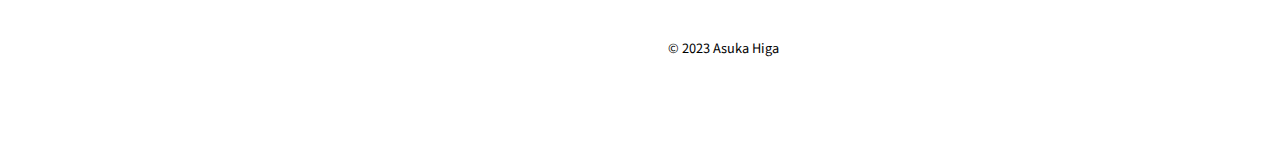
==== commit 02da6419: "画像のはみ出し修正" ====
--- a/index.html
+++ b/index.html
@@ -82,6 +82,12 @@
             </a>
           </div>
         </section>
+
+        <!-- contact section -->
+        <section class="contact-section section">
+          <h2 class="contact-title h2 font2">CONTACT</h2>
+
+        </section>
       </main>
 
       <footer class="footer">
--- a/css/style.css
+++ b/css/style.css
@@ -218,6 +218,7 @@
   font-size: 2rem;
   writing-mode: vertical-rl;
   margin: 0 0 16px 0;
+  -webkit-text-stroke: 0.5px #000;
 }
 @media screen and (max-width: 767px) {
   .header .main-title {
@@ -232,12 +233,14 @@
   width: 3px;
   height: 80px;
   position: relative;
+  border: 0.5px solid #000;
   border-radius: 0 0 4px 4px;
   transition: all 1s linear(0, 0.25, 0.5, 0.75, 1, 0.9, 0.95, 1);
 }
 .header .main-arrow::before {
   content: "";
   background-color: #fff;
+  border: 0.5px solid #000;
   width: 3px;
   height: 12px;
   position: absolute;
@@ -249,6 +252,7 @@
 .header .main-arrow::after {
   content: "";
   background-color: #fff;
+  border: 0.5px solid #000;
   width: 3px;
   height: 12px;
   position: absolute;
@@ -394,6 +398,7 @@
   /* viewmoreの下に余白ができているので調整 */
   padding: 64px 0 98px 0;
   position: relative;
+  overflow: hidden;
   /* ファーストビュー　画像 */
   /* 名前のコンテナ */
   /* viewmoreボタン */
@@ -416,7 +421,6 @@
   background-image: url("/img/firstview.jpeg");
   background-size: cover;
   background-position: center top;
-  overflow: hidden;
 }
 @media screen and (max-width: 767px) {
   .about-section .firstview-img {
@@ -611,6 +615,13 @@
 }
 
 /* --------------------
+    contact section
+-------------------- */
+.contact-section {
+  background-color: #FBDECC;
+}
+
+/* --------------------
         footer
 -------------------- */
 .footer {
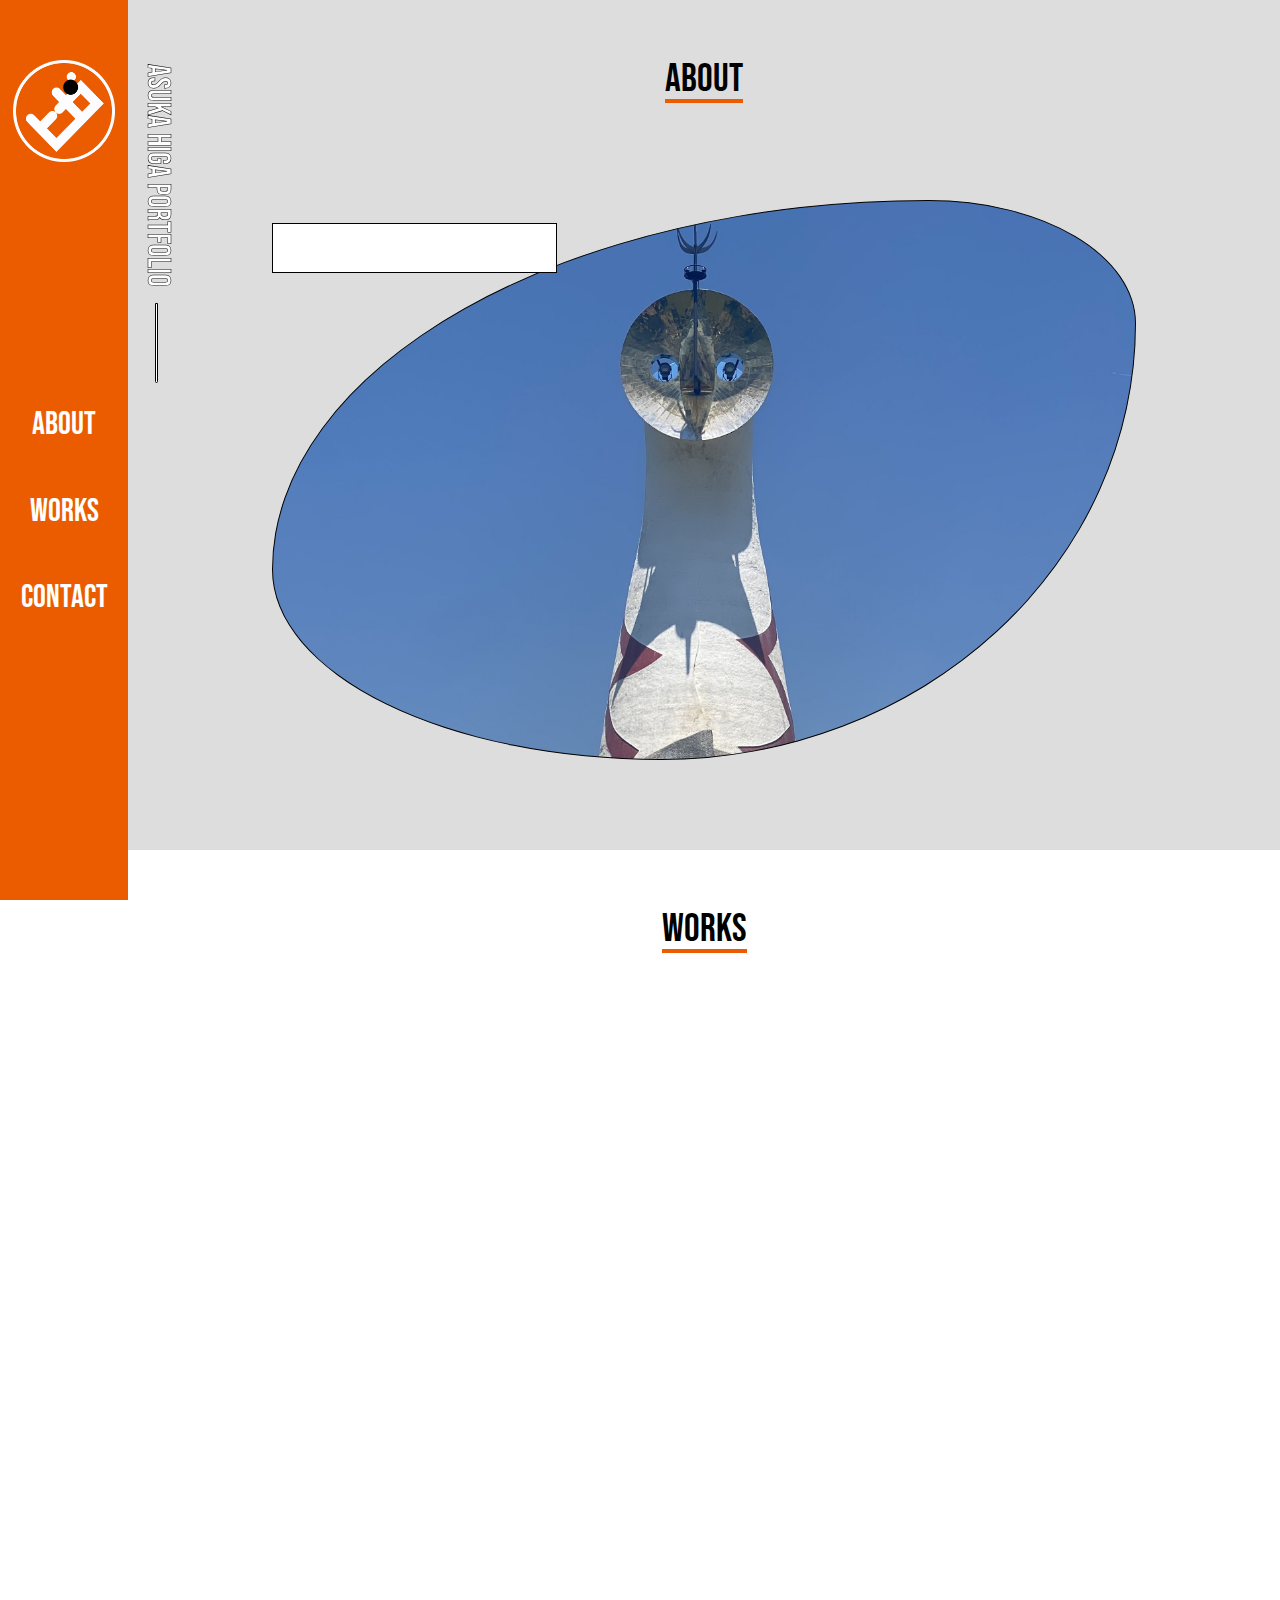
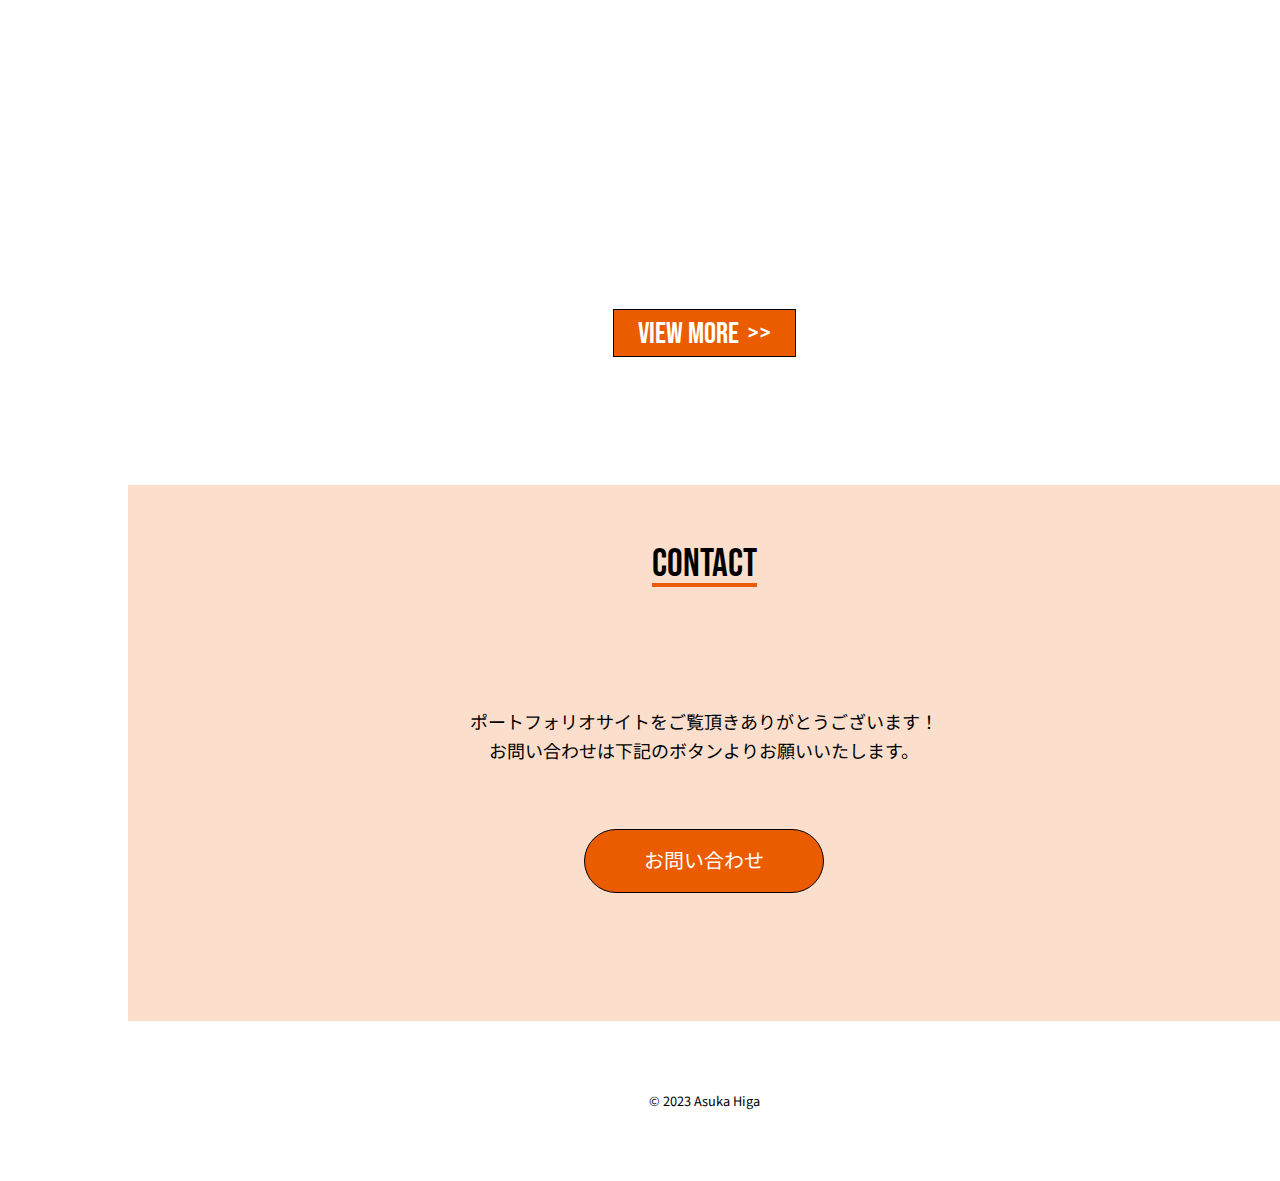
==== commit 2975acaf: "9/5" ====
--- a/index.html
+++ b/index.html
@@ -76,16 +76,67 @@
         <!-- works section -->
         <section class="works-section section">
           <h2 class="works-title h2 font2">WORKS</h2>
-          <div class="container_works-contents">
-            <a href="works-detail.html">
-              <div class="works-content1"></div>
+          <div class="container_works-contents contents">
+
+            <div class="works-content">
+              <a href="works-detail.html">
+                <div class="container_works-content-img">
+                  <img src="img/My-Alien-Generator.png" alt="作品１の画像" class="works-content-img">
+                </div>
+              </a>
+              <a href="">
+                <p class="works-content-title">My Alien Generater</p>
+              </a>
+            </div>
+
+            <div class="works-content">
+              <a href="works-detail.html">
+                <div class="container_works-content-img">
+                  <img src="img/My-Alien-Generator.png" alt="作品２の画像" class="works-content-img">
+                </div>
+              </a>
+              <a href="">
+                <p class="works-content-title">My Alien Generater</p>
+              </a>
+            </div>
+
+            <div class="works-content">
+              <a href="works-detail.html">
+                <div class="container_works-content-img">
+                  <img src="img/My-Alien-Generator.png" alt="作品３の画像" class="works-content-img">
+                </div>
+              </a>
+              <a href="">
+                <p class="works-content-title">My Alien Generater</p>
+              </a>
+            </div>
+
+            <div class="works-content">
+              <a href="works-detail.html">
+                <div class="container_works-content-img">
+                  <img src="img/My-Alien-Generator.png" alt="作品４の画像" class="works-content-img">
+                </div>
+              </a>
+              <a href="">
+                <p class="works-content-title">My Alien Generater</p>
+              </a>
+            </div>
+          </div>
+          <div class="container_viewmore">
+            <a href="about.html">
+              <p class="viewmore-text font2">VIEW MORE<span class="viewmore-arrow">&gt;&gt;</span></p>
             </a>
-          </div>
+          </div><!-- /.container_viewmore -->
         </section>
 
         <!-- contact section -->
         <section class="contact-section section">
           <h2 class="contact-title h2 font2">CONTACT</h2>
+          <p class="contact-text">ポートフォリオサイトをご覧頂き<br class="br-sp">ありがとうございます！</p>
+          <p class="contact-text">お問い合わせは下記のボタンより<br class="br-sp">お願いいたします。</p>
+          <div class="contact-button">
+            <p class="contact-button-text">お問い合わせ</p>
+          </div>
 
         </section>
       </main>
--- a/css/style.css
+++ b/css/style.css
@@ -118,6 +118,24 @@
   }
 }
 
+.br-pc {
+  display: inline;
+}
+@media screen and (max-width: 767px) {
+  .br-pc {
+    display: none;
+  }
+}
+
+.br-sp {
+  display: none;
+}
+@media screen and (max-width: 767px) {
+  .br-sp {
+    display: inline;
+  }
+}
+
 /* --------------------
         z-index
 -------------------- */
@@ -138,7 +156,7 @@
 ------------------- */
 .header {
   background-color: #EB5C01;
-  width: 13%;
+  width: 10%;
   max-width: 192px;
   height: 100vh;
   display: flex;
@@ -226,6 +244,7 @@
     writing-mode: horizontal-tb;
     margin: 0;
     padding-inline: 8px;
+    -webkit-text-stroke: 0;
   }
 }
 .header .main-arrow {
@@ -236,30 +255,6 @@
   border: 0.5px solid #000;
   border-radius: 0 0 4px 4px;
   transition: all 1s linear(0, 0.25, 0.5, 0.75, 1, 0.9, 0.95, 1);
-}
-.header .main-arrow::before {
-  content: "";
-  background-color: #fff;
-  border: 0.5px solid #000;
-  width: 3px;
-  height: 12px;
-  position: absolute;
-  bottom: 0px;
-  transform-origin: bottom;
-  right: 1px;
-  transform: rotate(45deg);
-}
-.header .main-arrow::after {
-  content: "";
-  background-color: #fff;
-  border: 0.5px solid #000;
-  width: 3px;
-  height: 12px;
-  position: absolute;
-  bottom: 0px;
-  transform-origin: bottom;
-  left: 1px;
-  transform: rotate(-45deg);
 }
 .header .main-arrow.load {
   height: calc(100vh - 337px);
@@ -387,7 +382,12 @@
         main
 -------------------- */
 .container_main-footer {
-  flex-grow: 1;
+  width: 90%;
+}
+@media screen and (max-width: 767px) {
+  .container_main-footer {
+    width: 100%;
+  }
 }
 
 /* --------------------
@@ -556,22 +556,6 @@
 .about-section .self-introduction-text2.load {
   display: block;
 }
-.about-section .br-pc {
-  display: inline;
-}
-@media screen and (max-width: 767px) {
-  .about-section .br-pc {
-    display: none;
-  }
-}
-.about-section .br-sp {
-  display: none;
-}
-@media screen and (max-width: 767px) {
-  .about-section .br-sp {
-    display: inline;
-  }
-}
 .about-section .container_viewmore {
   background-color: #EB5C01;
   color: #fff;
@@ -615,21 +599,155 @@
 }
 
 /* --------------------
+    works section
+-------------------- */
+.works-section .container_works-contents {
+  display: flex;
+  flex-wrap: wrap;
+  justify-content: space-between;
+  margin: 0 auto 48px;
+}
+@media screen and (max-width: 767px) {
+  .works-section .container_works-contents {
+    display: block;
+  }
+}
+.works-section .works-content {
+  width: 48%;
+  height: -moz-fit-content;
+  height: fit-content;
+  margin: 0 0 80px 0;
+  opacity: 0;
+  transform: scale(0);
+  transition: all 0.7s ease;
+}
+@media screen and (max-width: 767px) {
+  .works-section .works-content {
+    width: 100%;
+  }
+}
+.works-section .works-content.on {
+  opacity: 1;
+  transform: scale(1);
+}
+.works-section .container_works-content-img {
+  border: 1px solid #000;
+  margin: 0 0 8px 0;
+  overflow: hidden;
+}
+.works-section .works-content-img {
+  width: 100%;
+  transition: all 0.5s ease;
+}
+.works-section .works-content-img:hover {
+  transform: scale(1.1, 1.1);
+  transform-origin: center;
+}
+.works-section .works-content-title {
+  text-align: center;
+}
+.works-section .container_viewmore {
+  background-color: #EB5C01;
+  color: #fff;
+  font-size: 1.875rem;
+  width: -moz-fit-content;
+  width: fit-content;
+  border: 1px solid #000;
+  margin: 0 auto;
+  padding: 12px 24px;
+}
+@media screen and (max-width: 767px) {
+  .works-section .container_viewmore {
+    font-size: 1.5rem;
+  }
+}
+.works-section .viewmore-text {
+  height: -moz-fit-content;
+  height: fit-content;
+}
+.works-section .viewmore-text:hover .viewmore-arrow {
+  animation: viewmore-arrow 0.4s infinite alternate;
+}
+@keyframes viewmore-arrow {
+  100% {
+    transform: translateX(8px);
+  }
+}
+.works-section .viewmore-arrow {
+  display: inline-block;
+  margin: 0 0 0 8px;
+}
+
+/* --------------------
     contact section
 -------------------- */
 .contact-section {
   background-color: #FBDECC;
 }
+.contact-section .contact-text {
+  width: -moz-fit-content;
+  width: fit-content;
+  text-align: center;
+}
+.contact-section .contact-text:first-of-type {
+  margin: 0 auto;
+}
+@media screen and (max-width: 767px) {
+  .contact-section .contact-text:first-of-type {
+    margin: 0 auto 1rem;
+  }
+}
+.contact-section .contact-text:last-of-type {
+  margin: 0 auto 64px;
+}
+@media screen and (max-width: 767px) {
+  .contact-section .contact-text:last-of-type {
+    margin: 0 auto 48px;
+  }
+}
+.contact-section .contact-button {
+  background-color: #EB5C01;
+  color: #fff;
+  width: 240px;
+  height: 64px;
+  margin: 0 auto;
+  border: 1px solid #000;
+  border-radius: 80px;
+  transition: all 0.2s ease;
+  cursor: pointer;
+}
+.contact-section .contact-button:hover {
+  background-color: #fff;
+  color: #EB5C01;
+  border: 1px solid #EB5C01;
+}
+@media screen and (max-width: 767px) {
+  .contact-section .contact-button {
+    width: 172px;
+    height: 56px;
+  }
+}
+.contact-section .contact-button-text {
+  font-size: 1.25rem;
+  text-align: center;
+  line-height: 60px;
+}
+@media screen and (max-width: 767px) {
+  .contact-section .contact-button-text {
+    font-size: 1.1rem;
+    line-height: 52px;
+  }
+}
 
 /* --------------------
         footer
 -------------------- */
 .footer {
-  height: 192px;
+  height: 160px;
 }
 .footer small {
   font-size: 0.8rem;
   display: block;
-  line-height: 192px;
+  line-height: 160px;
   text-align: center;
 }/*# sourceMappingURL=style.css.map */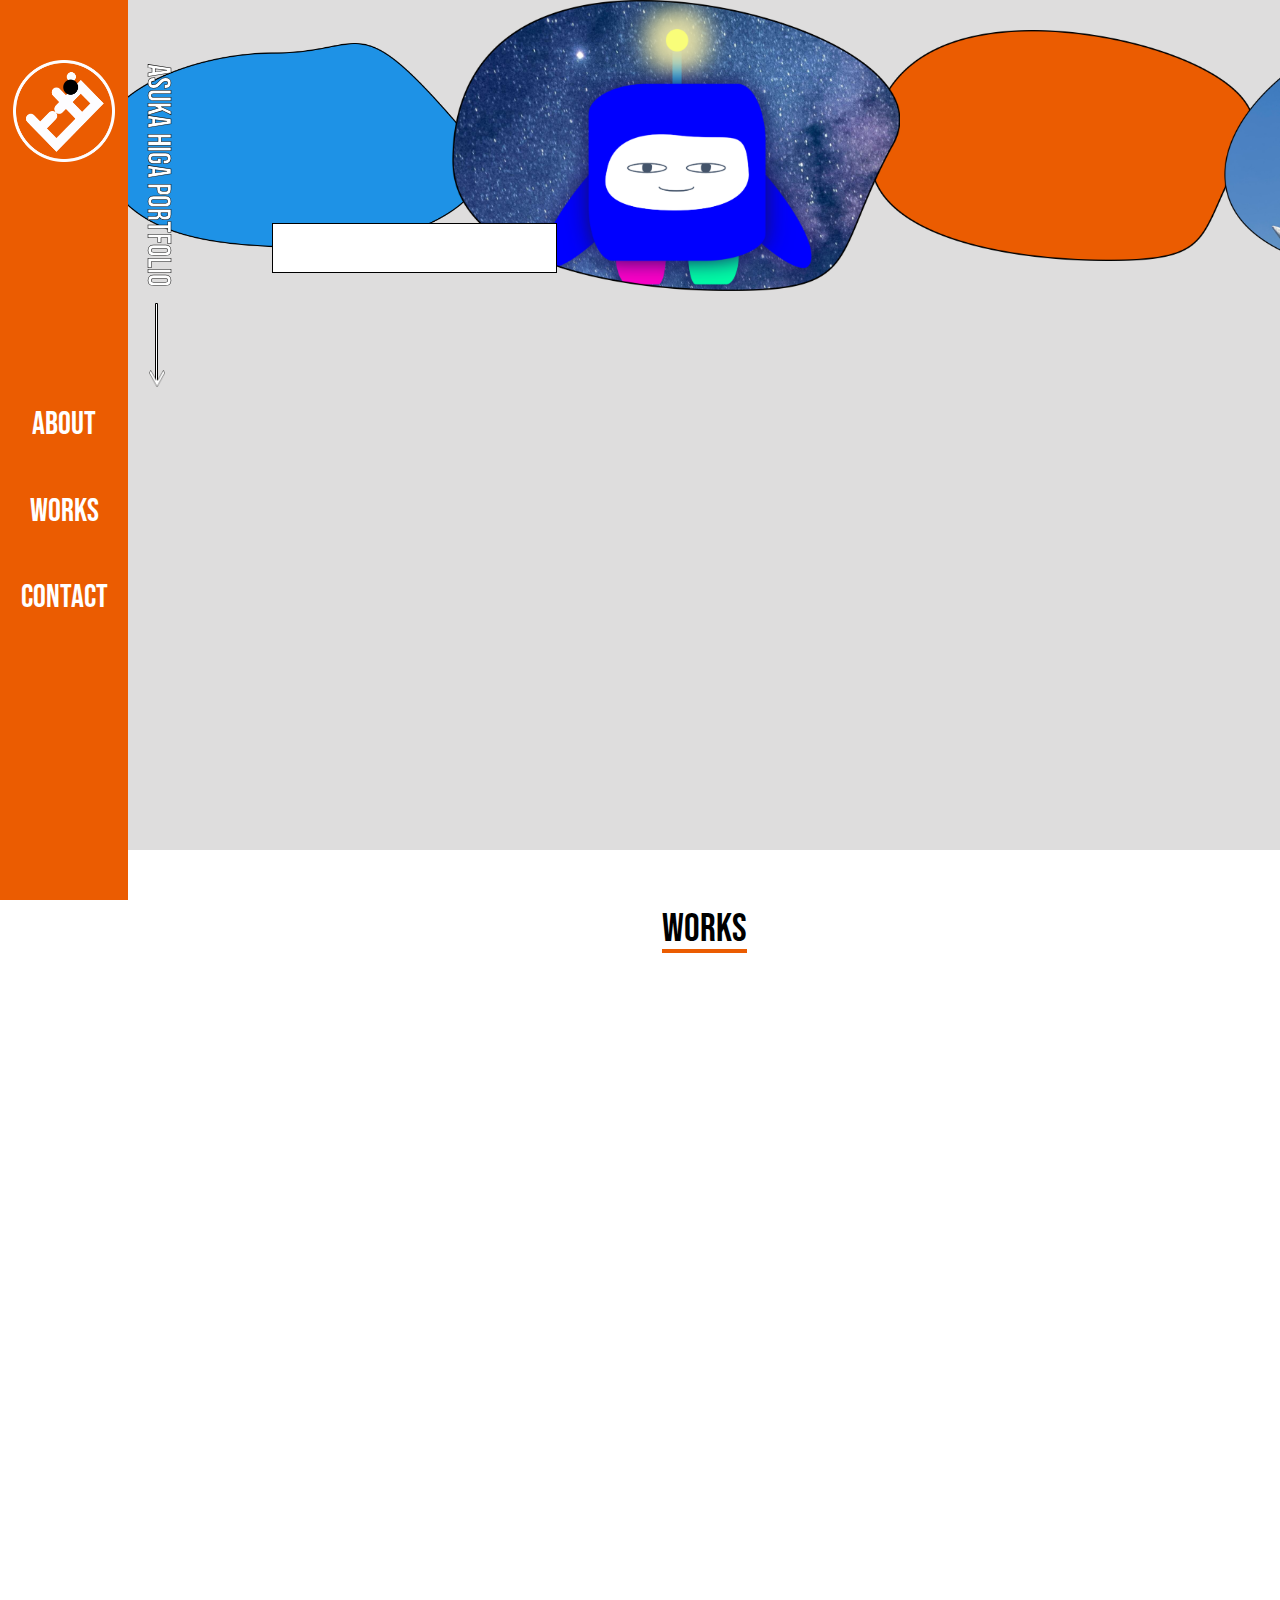
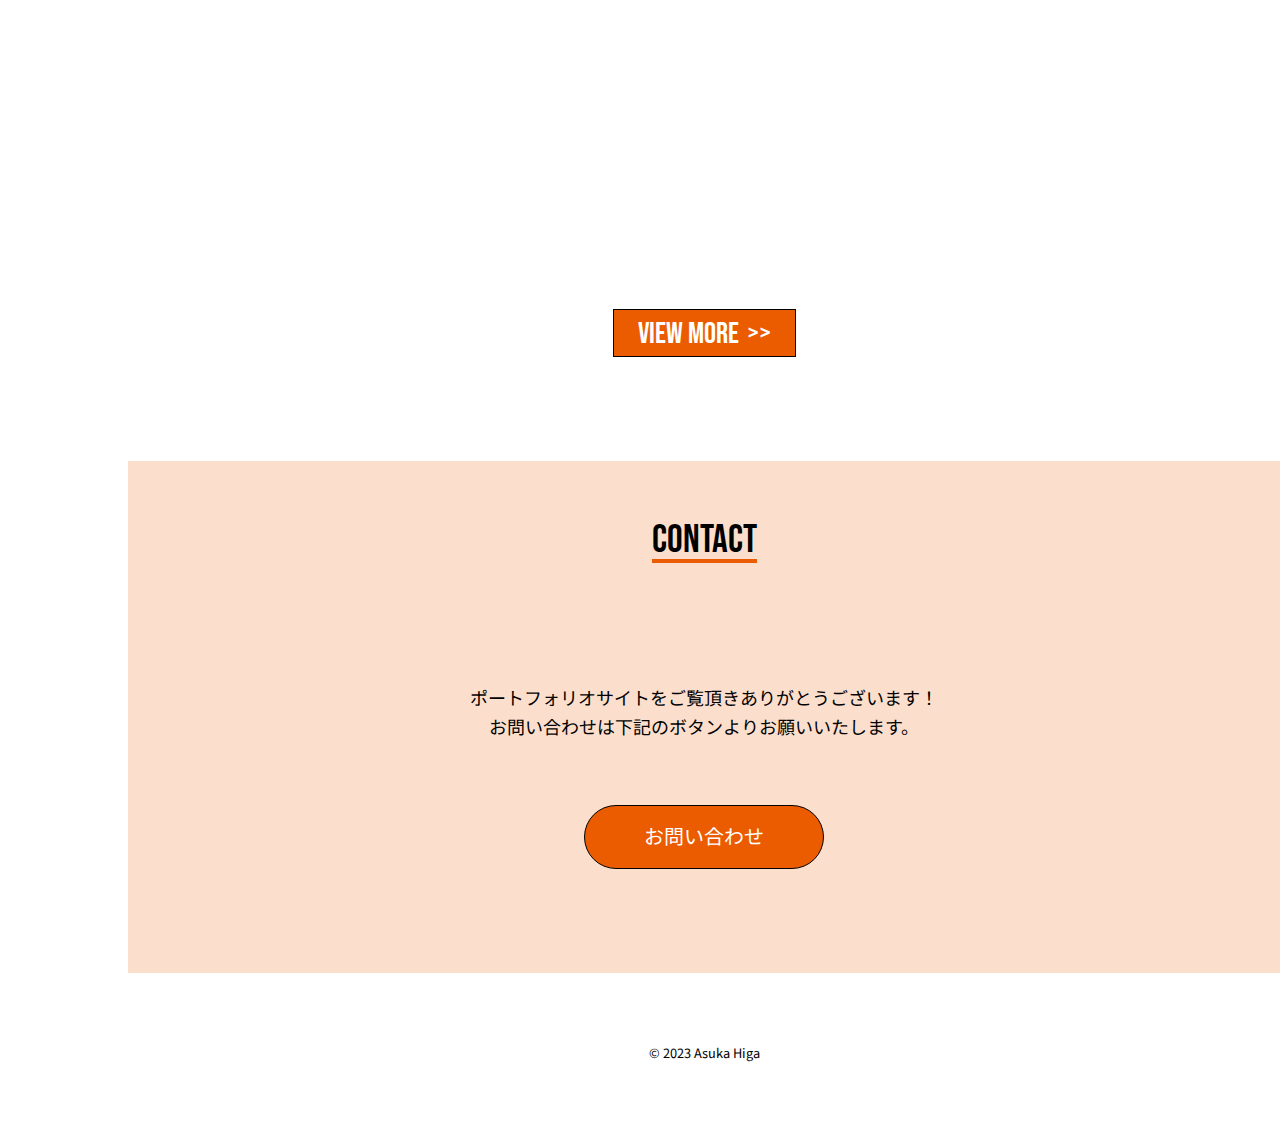
==== commit df0ffc7d: "9/19現在　about.htmlの途中まで" ====
--- a/index.html
+++ b/index.html
@@ -4,7 +4,7 @@
 <head>
   <meta charset="UTF-8">
   <meta name="viewport" content="width=device-width, initial-scale=1.0">
-  <title>Asuka Higa Portfolio</title>
+  <title>Asuka Higa Portfolio | TOP</title>
   <meta name="description" content="コーダー・マークアップエンジニア・フロントエンドエンジニアを目指す、比嘉明日香のポートフォリオサイトです。">
   <link rel="stylesheet" href="css/destyle.css">
   <link rel="stylesheet" href="css/style.css">
@@ -17,7 +17,7 @@
   <link rel="icon" href="img/favicon.ico">
 </head>
 
-<body>
+<body id="index-page">
   <!-- headerとmainで2カラムを作成するためのdiv -->
   <div class="container_header-main">
 
@@ -31,6 +31,7 @@
         <div class="container_h1">
           <h1 class="main-title font2">ASUKA HIGA PORTFOLIO</h1>
           <div class="main-arrow"></div>
+          <img src="img/arrow.png" alt="矢印の先の画像" class="main-arrow-img">
         </div><!-- /.container_h1 -->
         <div class="hamburger-icon">
           <span class="hamburger-icon-dots1"></span>
@@ -55,7 +56,31 @@
         <!-- about section -->
         <section class="about-section">
           <h2 class="about-title h2 font2">ABOUT</h2>
-          <div class="firstview-img"></div>
+
+          <div class="container_firstview">
+            <div class="firstview-imgs">
+              <img src="img/blue.png" alt="装飾1" class="firstview-blue firstview-img">
+              <img src="img/firstview1.png" alt="制作したサイトの画像(My Alien Generator)" class="firstview-img1 firstview-img">
+              <img src="img/orange.png" alt="装飾2" class="firstview-orange firstview-img">
+              <img src="img/firstview2.png" alt="プロフィール写真" class="firstview-img2 firstview-img">
+              <img src="img/blue.png" alt="装飾1" class="firstview-blue firstview-img">
+
+              <img src="img/firstview3.png" alt="制作したサイトの画像（エンジニアねこ おこげ）" class="firstview-img3 firstview-img">
+            </div>
+
+            <div class="firstview-imgs">
+              <img src="img/orange.png" alt="装飾2" class="firstview-orange firstview-img">
+              <img src="img/firstview1.png" alt="制作したサイトの画像(My Alien Generator)" class="firstview-img1 firstview-img">
+              <img src="img/blue.png" alt="装飾1" class="firstview-blue firstview-img">
+              <img src="img/firstview2.png" alt="プロフィール写真" class="firstview-img2 firstview-img">
+              <img src="img/orange.png" alt="装飾2" class="firstview-orange firstview-img">
+              <img src="img/firstview3.png" alt="制作したサイトの画像（エンジニアねこ おこげ）" class="firstview-img3 firstview-img">
+            </div>
+          </div>
+
+
+
+
           <div class="container_about-texts contents">
             <div class="container_name">
               <p class="name_alphabet font2">ASUKA HIGA</p>
@@ -79,44 +104,125 @@
           <div class="container_works-contents contents">
 
             <div class="works-content">
-              <a href="works-detail.html">
-                <div class="container_works-content-img">
-                  <img src="img/My-Alien-Generator.png" alt="作品１の画像" class="works-content-img">
-                </div>
-              </a>
-              <a href="">
-                <p class="works-content-title">My Alien Generater</p>
-              </a>
-            </div>
-
-            <div class="works-content">
-              <a href="works-detail.html">
-                <div class="container_works-content-img">
-                  <img src="img/My-Alien-Generator.png" alt="作品２の画像" class="works-content-img">
-                </div>
-              </a>
-              <a href="">
-                <p class="works-content-title">My Alien Generater</p>
-              </a>
-            </div>
-
-            <div class="works-content">
-              <a href="works-detail.html">
-                <div class="container_works-content-img">
-                  <img src="img/My-Alien-Generator.png" alt="作品３の画像" class="works-content-img">
-                </div>
-              </a>
-              <a href="">
-                <p class="works-content-title">My Alien Generater</p>
-              </a>
-            </div>
-
-            <div class="works-content">
-              <a href="works-detail.html">
-                <div class="container_works-content-img">
-                  <img src="img/My-Alien-Generator.png" alt="作品４の画像" class="works-content-img">
-                </div>
-              </a>
+
+              <!-- label -->
+              <div class="label-container">
+                <div class="label-top"></div>
+                <div class="label-inner">
+                  <div class="label-pole"></div>
+                  <div class="labels">
+                    <div class="label-design-frame">
+                      <p class="label-design-text">design</p>
+                    </div>
+                    <div class="label-coding-frame">
+                      <p class="label-coding-text">coding</p>
+                    </div>
+                  </div>
+                </div><!-- /.label-inner -->
+              </div><!-- /.label-contaiiner -->
+
+              <!-- img -->
+              <a href="works-detail.html">
+                <div class="container_works-content-img">
+                  <img src="img/My-Alien-Generator.png" alt="作品１の画像" class="works-content-img">
+                </div>
+              </a>
+
+              <!-- title -->
+              <a href="">
+                <p class="works-content-title">My Alien Generater</p>
+              </a>
+            </div>
+
+            <div class="works-content">
+
+              <!-- label -->
+              <div class="label-container">
+                <div class="label-top"></div>
+                <div class="label-inner">
+                  <div class="label-pole"></div>
+                  <div class="labels">
+                    <div class="label-design-frame">
+                      <p class="label-design-text">design</p>
+                    </div>
+                    <div class="label-coding-frame">
+                      <p class="label-coding-text">coding</p>
+                    </div>
+                  </div>
+                </div><!-- /.label-inner -->
+              </div><!-- /.label-contaiiner -->
+
+
+              <!-- img -->
+              <a href="works-detail.html">
+                <div class="container_works-content-img">
+                  <img src="img/My-Alien-Generator.png" alt="作品１の画像" class="works-content-img">
+                </div>
+              </a>
+
+              <!-- title -->
+              <a href="">
+                <p class="works-content-title">My Alien Generater</p>
+              </a>
+            </div>
+
+            <div class="works-content">
+
+              <!-- label -->
+              <div class="label-container">
+                <div class="label-top"></div>
+                <div class="label-inner">
+                  <div class="label-pole"></div>
+                  <div class="labels">
+                    <div class="label-design-frame">
+                      <p class="label-design-text">design</p>
+                    </div>
+                    <div class="label-coding-frame">
+                      <p class="label-coding-text">coding</p>
+                    </div>
+                  </div>
+                </div><!-- /.label-inner -->
+              </div><!-- /.label-contaiiner -->
+
+              <!-- img -->
+              <a href="works-detail.html">
+                <div class="container_works-content-img">
+                  <img src="img/My-Alien-Generator.png" alt="作品１の画像" class="works-content-img">
+                </div>
+              </a>
+
+              <!-- title -->
+              <a href="">
+                <p class="works-content-title">My Alien Generater</p>
+              </a>
+            </div>
+
+            <div class="works-content">
+
+              <!-- label -->
+              <div class="label-container">
+                <div class="label-top"></div>
+                <div class="label-inner">
+                  <div class="label-pole"></div>
+                  <div class="labels">
+                    <div class="label-design-frame">
+                      <p class="label-design-text">design</p>
+                    </div>
+                    <div class="label-coding-frame">
+                      <p class="label-coding-text">coding</p>
+                    </div>
+                  </div>
+                </div><!-- /.label-inner -->
+              </div><!-- /.label-contaiiner -->
+
+              <!-- img -->
+              <a href="works-detail.html">
+                <div class="container_works-content-img">
+                  <img src="img/My-Alien-Generator.png" alt="作品１の画像" class="works-content-img">
+                </div>
+              </a>
+
+              <!-- title -->
               <a href="">
                 <p class="works-content-title">My Alien Generater</p>
               </a>
@@ -134,9 +240,11 @@
           <h2 class="contact-title h2 font2">CONTACT</h2>
           <p class="contact-text">ポートフォリオサイトをご覧頂き<br class="br-sp">ありがとうございます！</p>
           <p class="contact-text">お問い合わせは下記のボタンより<br class="br-sp">お願いいたします。</p>
-          <div class="contact-button">
-            <p class="contact-button-text">お問い合わせ</p>
-          </div>
+          <a href="contact.html">
+            <div class="contact-button">
+              <p class="contact-button-text">お問い合わせ</p>
+            </div>
+          </a>
 
         </section>
       </main>
--- a/css/style.css
+++ b/css/style.css
@@ -85,6 +85,12 @@
 }
 
 /* --------------------
+        z-index
+-------------------- */
+/* 共通 */
+/* TOP */
+/* ABOUT */
+/* --------------------
       全体で共通
 -------------------- */
 a {
@@ -92,7 +98,12 @@
 }
 
 section {
-  padding: 64px 0 128px 0;
+  padding: 64px 0 104px 0;
+}
+@media screen and (max-width: 767px) {
+  section {
+    padding: 72px 16px;
+  }
 }
 
 .contents {
@@ -100,6 +111,11 @@
   height: -moz-fit-content;
   height: fit-content;
   margin: 0 auto;
+}
+@media screen and (max-width: 767px) {
+  .contents {
+    width: 100%;
+  }
 }
 
 .h2 {
@@ -113,11 +129,12 @@
 @media screen and (max-width: 767px) {
   .h2 {
     font-size: 2rem;
-    margin: 0 auto 48px;
+    margin: 0 auto 56px;
     padding: 0 0 4px 0;
   }
 }
 
+/* 改行 */
 .br-pc {
   display: inline;
 }
@@ -136,14 +153,22 @@
   }
 }
 
-/* --------------------
-        z-index
--------------------- */
 /* -------------------
         body
 ------------------- */
 .container_header-main {
   display: flex;
+  animation: fadeIn 0.5s forwards;
+  scroll-behavior: smooth;
+  /* ページ遷移時にふわっと表示する */
+}
+@keyframes fadeIn {
+  0% {
+    opacity: 0;
+  }
+  100% {
+    opacity: 1;
+  }
 }
 @media screen and (max-width: 767px) {
   .container_header-main {
@@ -166,13 +191,15 @@
   padding-top: 64px;
   position: sticky;
   z-index: 100;
-  /* logol/h1/hamburger-menuのコンテナ */
+  /* logo・h1・hamburger-menuのコンテナ */
   /* ロゴ画像 */
-  /* h1と矢印のコンテナ */
+  /* h1・矢印のコンテナ */
   /* h1 */
   /* 矢印 */
+  /* 矢印の先の部分　画像 */
   /* ハンバーガーメニューのアイコン */
   /* ナビゲーション */
+  /* 子ページを開いている時のマーク */
 }
 @media screen and (max-width: 767px) {
   .header {
@@ -189,7 +216,7 @@
   background-color: #EB5C01;
   justify-content: space-between;
   align-items: center;
-  z-index: 10;
+  z-index: 90;
 }
 @media screen and (max-width: 767px) {
   .header .container_logo-h1-hamburger-menu {
@@ -237,6 +264,7 @@
   writing-mode: vertical-rl;
   margin: 0 0 16px 0;
   -webkit-text-stroke: 0.5px #000;
+  /* topページ以外のPC版では表示しない */
 }
 @media screen and (max-width: 767px) {
   .header .main-title {
@@ -245,6 +273,14 @@
     margin: 0;
     padding-inline: 8px;
     -webkit-text-stroke: 0;
+  }
+}
+.header .main-title.not-top {
+  display: none;
+}
+@media screen and (max-width: 767px) {
+  .header .main-title.not-top {
+    display: block;
   }
 }
 .header .main-arrow {
@@ -266,6 +302,17 @@
 }
 @media screen and (max-width: 767px) {
   .header .main-arrow {
+    display: none;
+  }
+}
+.header .main-arrow-img {
+  display: block;
+  width: 16px;
+  position: relative;
+  top: -13px;
+}
+@media screen and (max-width: 767px) {
+  .header .main-arrow-img {
     display: none;
   }
 }
@@ -327,7 +374,7 @@
   align-items: center;
   justify-content: center;
   transition: transform 0.4s ease;
-  z-index: 5;
+  z-index: 80;
 }
 @media screen and (max-width: 767px) {
   .header .header-nav {
@@ -395,12 +442,18 @@
 -------------------- */
 .about-section {
   background-color: #DEDDDD;
-  /* viewmoreの下に余白ができているので調整 */
+  /* ↓viewmoreをposition: absolute;にしたことで下に余白ができているので、基本設定から調整 */
   padding: 64px 0 98px 0;
   position: relative;
-  overflow: hidden;
   /* ファーストビュー　画像 */
-  /* 名前のコンテナ */
+  /* 名前・自己紹介・view more */
+  /* 疑似要素を右にずらす　@keyframes */
+  /* 名前コンテナ・自己紹介コンテナで共通の内容　@mixin */
+  /* 名前コンテナ */
+  /* 自己紹介コンテナ */
+  /* テキストを表示する@mixin */
+  /* 名前コンテナ・自己紹介コンテナ内のテキスト全てに共通 */
+  /* 名前　アルファベット表記の設定 */
   /* viewmoreボタン */
 }
 @media screen and (max-width: 767px) {
@@ -408,26 +461,36 @@
     padding: 24px 0 38px 0;
   }
 }
+.about-section .container_firstview {
+  width: 100%;
+  display: flex;
+  position: absolute;
+  top: 0;
+  z-index: 0;
+}
+.about-section .firstview-imgs {
+  display: flex;
+}
 .about-section .firstview-img {
-  width: 75%;
-  height: 560px;
-  margin: 0 auto;
-  border: solid 1px #000;
-  border-radius: 76% 24% 55% 45%/66% 22% 78% 34%;
-  position: absolute;
-  top: 200px;
-  right: 0;
-  left: 0;
-  background-image: url("/img/firstview.jpeg");
-  background-size: cover;
-  background-position: center top;
-}
-@media screen and (max-width: 767px) {
-  .about-section .firstview-img {
-    width: 150vw;
-    margin: 0 calc(50% - 50vw);
-    top: 120px;
-    left: -20%;
+  margin-left: -30px;
+  height: auto;
+  -o-object-fit: contain;
+     object-fit: contain;
+}
+.about-section .firstview-img1,
+.about-section .firstview-img2,
+.about-section .firstview-img3 {
+  display: block;
+  width: 35vw;
+}
+.about-section .firstview-orange,
+.about-section .firstview-blue {
+  width: 30vw;
+  z-index: -1;
+}
+@keyframes path {
+  100% {
+    offset-distance: 100%;
   }
 }
 @media screen and (max-width: 767px) {
@@ -436,38 +499,35 @@
     padding: 0 16px;
   }
 }
+@keyframes display {
+  100% {
+    transform: translateX(100%);
+  }
+}
 .about-section .container_name {
   background-color: #fff;
   width: 0;
-  height: 50px;
-  display: flex;
   border: 1px solid #000;
-  margin-bottom: 320px;
-  transition: all 0.6s ease-in-out;
   overflow: hidden;
   position: relative;
   opacity: 0;
-}
-@media screen and (max-width: 767px) {
-  .about-section .container_name {
-    height: 87px;
-    margin-bottom: 360px;
-  }
+  /* 右にずらす疑似要素 */
+  height: 50px;
+  display: flex;
+  margin-bottom: 320px;
+  transition: all 0.6s ease-in-out;
 }
 .about-section .container_name.load {
   opacity: 1;
-  width: 285px;
   padding: 12px 24px;
 }
 @media screen and (max-width: 767px) {
   .about-section .container_name.load {
-    width: 156px;
     padding: 12px 20px;
   }
 }
 .about-section .container_name::before {
   content: "";
-  animation: display 0.7s cubic-bezier(0.4, 0, 0.2, 1) 0.6s forwards;
   background: #fff;
   position: absolute;
   top: 0;
@@ -477,68 +537,52 @@
   pointer-events: none;
   z-index: 1;
 }
-@keyframes display {
-  100% {
-    transform: translateX(100%);
-  }
-}
 @media screen and (max-width: 767px) {
   .about-section .container_name {
     display: block;
-  }
-}
-.about-section .name_alphabet {
-  font-size: 2rem;
-  margin: 0 16px 0 0;
-  display: none;
-}
-.about-section .name_alphabet.load {
-  display: block;
-}
-@media screen and (max-width: 767px) {
-  .about-section .name_alphabet {
-    font-size: 2rem;
-    margin: 0 0 8px 0;
-  }
-}
-.about-section .name_kanji {
-  display: none;
-}
-.about-section .name_kanji.load {
-  display: block;
+    height: 87px;
+    margin-bottom: 360px;
+  }
+}
+.about-section .container_name.load {
+  width: 285px;
+}
+@media screen and (max-width: 767px) {
+  .about-section .container_name.load {
+    width: 156px;
+  }
+}
+.about-section .container_name::before {
+  animation: display 0.7s cubic-bezier(0.4, 0, 0.2, 1) 0.6s forwards;
+}
+@media screen and (max-width: 767px) {
+  .about-section .container_name::before {
+    animation: display 0.7s cubic-bezier(0.4, 0, 0.2, 1) 1.1s forwards;
+  }
 }
 .about-section .container_self-introduction {
   background-color: #fff;
   width: 0;
-  height: 112px;
   border: 1px solid #000;
-  margin: 0 0 0 calc(100% - 396px);
   overflow: hidden;
   position: relative;
+  opacity: 0;
+  /* 右にずらす疑似要素 */
+  height: 112px;
+  margin: 0 0 0 calc(100% - 396px);
   transition: all 0.7s ease-in-out;
-  opacity: 0;
-}
-@media screen and (max-width: 767px) {
-  .about-section .container_self-introduction {
-    height: 98px;
-    margin: 0 0 40px calc(100% - 282px);
-  }
 }
 .about-section .container_self-introduction.load {
   opacity: 1;
-  width: 396px;
   padding: 12px 24px;
 }
 @media screen and (max-width: 767px) {
   .about-section .container_self-introduction.load {
     padding: 12px 20px;
-    width: 282px;
-    line-height: 1.5rem;
   }
 }
 .about-section .container_self-introduction::before {
   content: "";
-  animation: display 0.7s cubic-bezier(0.4, 0, 0.2, 1) 1.8s forwards;
   background: #fff;
   position: absolute;
   top: 0;
@@ -548,13 +592,49 @@
   pointer-events: none;
   z-index: 1;
 }
+@media screen and (max-width: 767px) {
+  .about-section .container_self-introduction {
+    height: 98px;
+    margin: 0 0 40px calc(100% - 282px);
+  }
+}
+.about-section .container_self-introduction.load {
+  width: 396px;
+}
+@media screen and (max-width: 767px) {
+  .about-section .container_self-introduction.load {
+    width: 282px;
+    line-height: 1.5rem;
+  }
+}
+.about-section .container_self-introduction::before {
+  animation: display 0.7s cubic-bezier(0.4, 0, 0.2, 1) 1.8s forwards;
+}
+@media screen and (max-width: 767px) {
+  .about-section .container_self-introduction::before {
+    animation: display 0.7s cubic-bezier(0.4, 0, 0.2, 1) 2.3s forwards;
+  }
+}
+.about-section .name_alphabet,
+.about-section .name_kanji,
 .about-section .self-introduction-text1,
 .about-section .self-introduction-text2 {
   display: none;
 }
+.about-section .name_alphabet.load,
+.about-section .name_kanji.load,
 .about-section .self-introduction-text1.load,
 .about-section .self-introduction-text2.load {
   display: block;
+}
+.about-section .name_alphabet {
+  font-size: 2rem;
+  margin: 0 16px 0 0;
+}
+@media screen and (max-width: 767px) {
+  .about-section .name_alphabet {
+    margin: 0 0 8px 0;
+  }
 }
 .about-section .container_viewmore {
   background-color: #EB5C01;
@@ -601,6 +681,10 @@
 /* --------------------
     works section
 -------------------- */
+.works-section {
+  /* 作業内容のラベル */
+  /* img */
+}
 .works-section .container_works-contents {
   display: flex;
   flex-wrap: wrap;
@@ -620,6 +704,7 @@
   opacity: 0;
   transform: scale(0);
   transition: all 0.7s ease;
+  /* スクロールされた時に表示 */
 }
 @media screen and (max-width: 767px) {
   .works-section .works-content {
@@ -629,11 +714,122 @@
 .works-section .works-content.on {
   opacity: 1;
   transform: scale(1);
+}
+.works-section .label-container {
+  pointer-events: none;
+  width: 30%;
+  height: -moz-fit-content;
+  height: fit-content;
+  margin-left: auto;
+  position: absolute;
+  top: 16px;
+  right: -8px;
+  z-index: 1;
+}
+@media screen and (max-width: 767px) {
+  .works-section .label-container {
+    width: 25%;
+    position: initial;
+  }
+}
+.works-section .label-top {
+  display: none;
+}
+@media screen and (max-width: 767px) {
+  .works-section .label-top {
+    display: block;
+    width: 8px;
+    height: 8px;
+    border: 1px solid #000;
+    border-radius: 50%;
+    background-color: #DEDDDD;
+  }
+}
+.works-section .label-inner {
+  flex-grow: 1;
+  display: flex;
+  justify-content: flex-end;
+}
+@media screen and (max-width: 767px) {
+  .works-section .label-inner {
+    margin: 0 0 0 2px;
+  }
+}
+.works-section .label-pole {
+  display: none;
+}
+@media screen and (max-width: 767px) {
+  .works-section .label-pole {
+    display: block;
+    width: 4px;
+    border-inline: 1px solid #000;
+  }
+}
+.works-section .labels {
+  flex-grow: 1;
+  opacity: 0;
+  transition: opacity 1s ease;
+}
+.works-section .labels:last-child {
+  margin-bottom: 12px;
+}
+.works-section .labels.on {
+  opacity: 1;
+}
+@media screen and (max-width: 767px) {
+  .works-section .labels {
+    transform: translateY(120px);
+    opacity: 1;
+    transition: transform 0.3s ease;
+  }
+  .works-section .labels.on {
+    transform: translateY(0);
+  }
+}
+.works-section .label-design-frame,
+.works-section .label-coding-frame {
+  box-shadow: 0 0 4px 1px #adadad;
+  height: 28px;
+  margin-bottom: 8px;
+  border: 1px solid #000;
+  background-color: #fff;
+}
+@media screen and (max-width: 767px) {
+  .works-section .label-design-frame,
+  .works-section .label-coding-frame {
+    border-left: none;
+    margin-bottom: 4px;
+    box-shadow: none;
+  }
+}
+.works-section .label-design-text,
+.works-section .label-coding-text {
+  width: 90%;
+  height: 100%;
+  line-height: 100%;
+  padding-top: 4px;
+  margin-left: auto;
+  font-size: 0.9375rem;
+  text-align: center;
+  color: #fff;
+}
+@media screen and (max-width: 767px) {
+  .works-section .label-design-text,
+  .works-section .label-coding-text {
+    width: 100%;
+  }
+}
+.works-section .label-design-text {
+  background-color: #1E92E6;
+}
+.works-section .label-coding-text {
+  background-color: #EB5C01;
 }
 .works-section .container_works-content-img {
   border: 1px solid #000;
   margin: 0 0 8px 0;
   overflow: hidden;
+  position: relative;
 }
 .works-section .works-content-img {
   width: 100%;
@@ -645,6 +841,9 @@
 }
 .works-section .works-content-title {
   text-align: center;
+}
+.works-section .works-content-title:hover {
+  opacity: 0.5;
 }
 .works-section .container_viewmore {
   background-color: #EB5C01;
@@ -719,7 +918,6 @@
 .contact-section .contact-button:hover {
   background-color: #fff;
   color: #EB5C01;
-  border: 1px solid #EB5C01;
 }
 @media screen and (max-width: 767px) {
   .contact-section .contact-button {
@@ -750,4 +948,164 @@
   display: block;
   line-height: 160px;
   text-align: center;
+}
+
+/* --------------------
+      about.html
+-------------------- */
+.aboutme-section {
+  position: relative;
+  height: 793px;
+  overflow: hidden;
+  /* 装飾 */
+  /* コンテンツ */
+}
+@media screen and (max-width: 960px) {
+  .aboutme-section {
+    height: -moz-fit-content;
+    height: fit-content;
+  }
+}
+.aboutme-section .container_aboutme-titles {
+  width: 100%;
+  height: 793px;
+  display: flex;
+  position: absolute;
+  z-index: -1;
+}
+.aboutme-section .container_aboutme-title-left,
+.aboutme-section .container_aboutme-title-right {
+  width: 50%;
+  display: flex;
+  position: relative;
+}
+.aboutme-section .container_aboutme-title-left {
+  justify-content: left;
+}
+.aboutme-section .container_aboutme-title-right {
+  justify-content: right;
+}
+.aboutme-section .aboutme-title-left,
+.aboutme-section .aboutme-title-right {
+  color: #fff;
+  position: absolute;
+  font-size: 10rem;
+  width: -moz-fit-content;
+  width: fit-content;
+}
+.aboutme-section .aboutme-title-left {
+  -webkit-text-stroke: 1.2px #EB5C01;
+  opacity: 0.5;
+  top: -182px;
+  transform: rotate(90deg);
+  transform-origin: bottom left;
+  margin-left: -3px;
+}
+.aboutme-section .aboutme-title-right {
+  -webkit-text-stroke: 1.2px #1E92E6;
+  opacity: 0.5;
+  bottom: 548px;
+  transform: rotate(-90deg);
+  transform-origin: bottom right;
+  margin-right: -3px;
+}
+.aboutme-section .container_aboutme {
+  z-index: 1;
+}
+.aboutme-section .aboutme-name {
+  margin: 0 0 32px 0;
+  width: -moz-fit-content;
+  width: fit-content;
+}
+@media screen and (max-width: 960px) {
+  .aboutme-section .aboutme-name {
+    margin: 0 auto 32px;
+  }
+}
+.aboutme-section .aboutme-name_alphabet {
+  width: -moz-fit-content;
+  width: fit-content;
+  font-size: 3rem;
+  margin: 0 0 24px 0;
+}
+@media screen and (max-width: 960px) {
+  .aboutme-section .aboutme-name_alphabet {
+    font-size: 2.5rem;
+    margin: 0 0 8px 0;
+  }
+}
+.aboutme-section .aboutme-name_kanji {
+  margin-left: -3px;
+  width: -moz-fit-content;
+  width: fit-content;
+}
+@media screen and (max-width: 960px) {
+  .aboutme-section .aboutme-name_kanji {
+    margin: 0 auto;
+    transform: translateX(-3px);
+  }
+}
+.aboutme-section .container_profileimg-selfintro {
+  width: 100%;
+  height: 504px;
+  position: relative;
+  display: flex;
+  align-items: center;
+}
+@media screen and (max-width: 960px) {
+  .aboutme-section .container_profileimg-selfintro {
+    height: -moz-fit-content;
+    height: fit-content;
+    margin: 0;
+    display: block;
+  }
+}
+.aboutme-section .aboutme-profile-img {
+  display: block;
+  width: 70%;
+  min-width: 560px;
+}
+@media screen and (max-width: 960px) {
+  .aboutme-section .aboutme-profile-img {
+    width: 100%;
+    min-width: 0px;
+    margin: 0 0 40px 0;
+  }
+}
+.aboutme-section .container_selfintro {
+  position: absolute;
+  top: 0;
+  right: 0;
+  width: 48%;
+}
+@media screen and (max-width: 960px) {
+  .aboutme-section .container_selfintro {
+    position: initial;
+    width: 90%;
+    margin: 0 auto;
+  }
+}
+.aboutme-section .aboutme-self-introduction {
+  font-size: 1rem;
+  margin: 0 0 32px 0;
+  padding: 10px 14px;
+  border: 1px solid #000;
+  background-color: #fff;
+}
+.aboutme-section .aboutme-self-introduction:last-of-type {
+  margin: 0;
+}
+@media screen and (max-width: 960px) {
+  .aboutme-section .aboutme-self-introduction {
+    margin: 0;
+    padding: 10px 48px;
+  }
+  .aboutme-section .aboutme-self-introduction:first-of-type {
+    border: none;
+    border-block: 1px solid #000;
+  }
+  .aboutme-section .aboutme-self-introduction:not(:first-of-type) {
+    border: none;
+    border-bottom: 1px solid #000;
+  }
 }/*# sourceMappingURL=style.css.map */